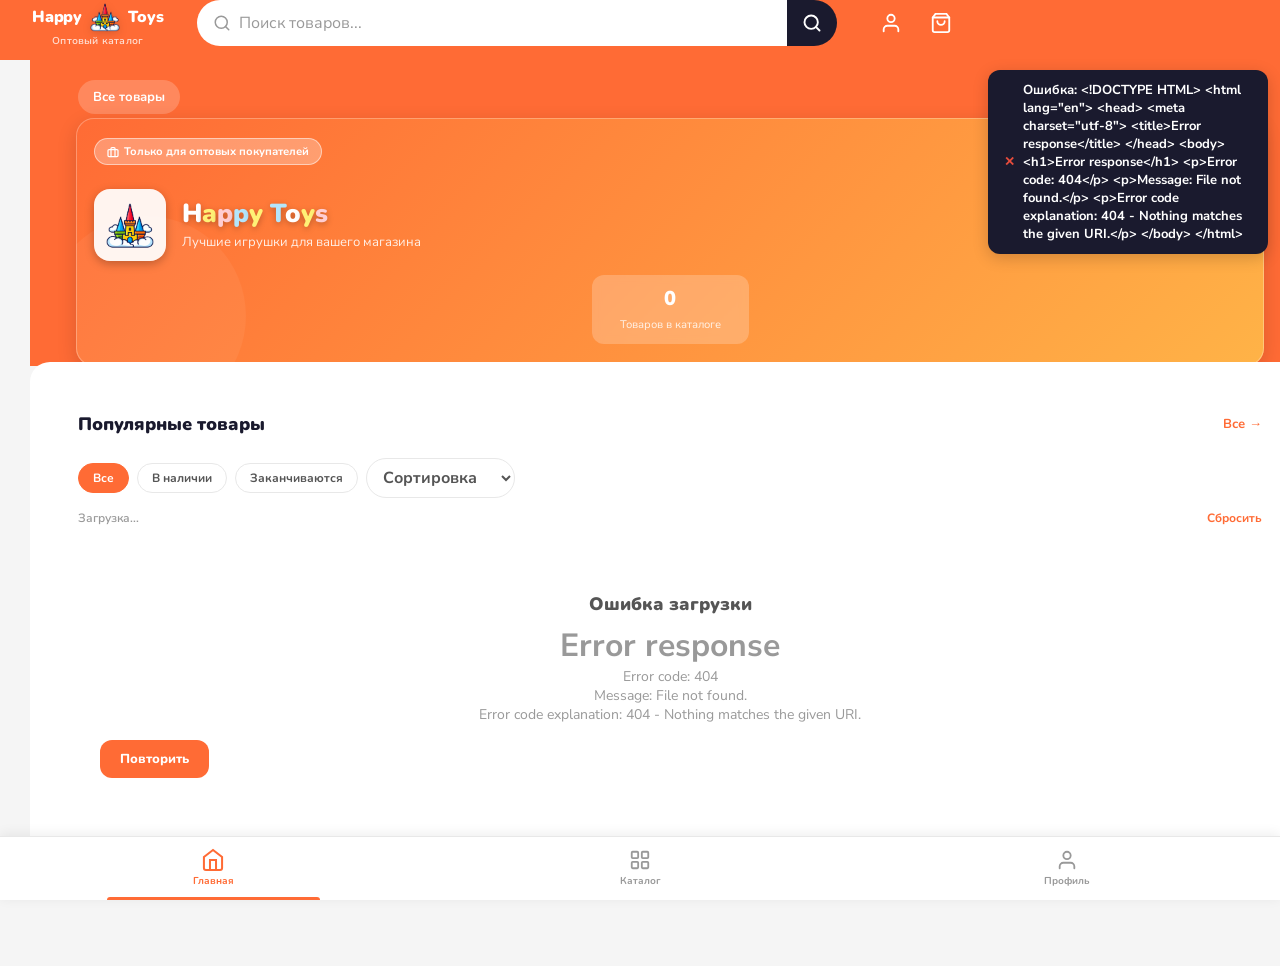
==== templates/index.html @ 96dde339 "PDF catalog for reps" ====
<!DOCTYPE html>
<html lang="ru">
<head>
  <meta charset="UTF-8">
  <meta name="viewport" content="width=device-width, initial-scale=1.0, maximum-scale=1.0, user-scalable=no, viewport-fit=cover">
  <meta name="description" content="Happy Toys — Оптовый каталог игрушек">
  <meta name="theme-color" content="#FF6B35">
  <title>Happy Toys — Wholesale</title>
  <!-- ── PWA Core ──────────────────────────────────────────────────── -->
  <meta name="apple-mobile-web-app-capable" content="yes">
  <meta name="mobile-web-app-capable" content="yes">
  <meta name="apple-mobile-web-app-status-bar-style" content="black-translucent">
  <meta name="apple-mobile-web-app-title" content="Happy Toys">
  <meta name="application-name" content="Happy Toys">
  <meta name="format-detection" content="telephone=no">
  <meta name="msapplication-TileColor" content="#FF6B35">
  <meta name="msapplication-TileImage" content="/static/icon-192.png">

  <!-- ── Manifest ───────────────────────────────────────────────────── -->
  <link rel="manifest" href="/manifest.json">

  <!-- ── Apple Touch Icons (iOS home screen) ────────────────────────── -->
  <!-- PLACE YOUR ICON FILE AT: static/icon.png (1024x1024 recommended) -->
  <!-- Use only icon-192.png which is confirmed to exist -->
  <link rel="apple-touch-icon" href="/static/icon-192.png">
  <link rel="apple-touch-icon" sizes="152x152" href="/static/icon-192.png">
  <link rel="apple-touch-icon" sizes="167x167" href="/static/icon-192.png">
  <link rel="apple-touch-icon" sizes="180x180" href="/static/icon-192.png">

  <!-- ── Favicon ────────────────────────────────────────────────────── -->
  <link rel="icon" type="image/png" sizes="32x32"  href="/static/icon-192.png">
  <link rel="icon" type="image/png" sizes="16x16"  href="/static/icon-192.png">
  <link rel="shortcut icon" href="/static/icon-192.png">

  <!-- ── Apple Splash Screens ───────────────────────────────────────── -->
  <!-- iPhone 15 Pro Max / 14 Pro Max -->
  <link rel="apple-touch-startup-image" media="screen and (device-width: 430px) and (device-height: 932px) and (-webkit-device-pixel-ratio: 3)" href="/static/splash-1290x2796.png">
  <!-- iPhone 14 / 13 / 12 -->
  <link rel="apple-touch-startup-image" media="screen and (device-width: 390px) and (device-height: 844px) and (-webkit-device-pixel-ratio: 3)" href="/static/splash-1170x2532.png">
  <!-- iPhone SE -->
  <link rel="apple-touch-startup-image" media="screen and (device-width: 375px) and (device-height: 667px) and (-webkit-device-pixel-ratio: 2)" href="/static/splash-750x1334.png">
  <!-- iPad Pro 12.9 -->
  <link rel="apple-touch-startup-image" media="screen and (device-width: 1024px) and (device-height: 1366px) and (-webkit-device-pixel-ratio: 2)" href="/static/splash-2048x2732.png">
  <!-- iPad Pro 11 -->
  <link rel="apple-touch-startup-image" media="screen and (device-width: 834px) and (device-height: 1194px) and (-webkit-device-pixel-ratio: 2)" href="/static/splash-1668x2388.png">
  <link rel="preconnect" href="https://placehold.co" crossorigin>
  <link rel="dns-prefetch" href="https://placehold.co">
  <link rel="preconnect" href="https://fonts.googleapis.com">
  <link rel="preconnect" href="https://fonts.gstatic.com" crossorigin>
  <link href="https://fonts.googleapis.com/css2?family=Nunito:wght@700;900&family=Nunito+Sans:wght@400;600;700&display=swap" rel="stylesheet">
  <link rel="stylesheet" href="/static/style.css?v=1790716413">
</head>
<body>

<!-- Toast -->
<div class="toast-wrap" id="toastWrap"></div>

<!-- Auth Modal -->
<div class="overlay" id="authOverlay">
  <div class="auth-modal" onclick="event.stopPropagation()">
    <button class="modal-x" onclick="closeAuth()">✕</button>

    <!-- Logo inside modal -->
    <div class="auth-logo">
      <svg width="48" height="48" viewBox="0 0 56 56" fill="none" xmlns="http://www.w3.org/2000/svg">
        <ellipse cx="28" cy="46" rx="22" ry="7" fill="#e0ecf8"/>
        <ellipse cx="11" cy="44" rx="9" ry="5.5" fill="#e8f3fb"/>
        <ellipse cx="45" cy="44" rx="9" ry="5.5" fill="#e8f3fb"/>
        <rect x="14" y="26" width="28" height="20" rx="2" fill="#FFB347"/>
        <rect x="22" y="35" width="12" height="11" rx="3" fill="#1e88e5"/>
        <rect x="14" y="20" width="5" height="8" rx="1" fill="#FF8C00"/>
        <rect x="21" y="20" width="4" height="8" rx="1" fill="#FF8C00"/>
        <rect x="31" y="20" width="4" height="8" rx="1" fill="#FF8C00"/>
        <rect x="37" y="20" width="5" height="8" rx="1" fill="#FF8C00"/>
        <rect x="20" y="14" width="16" height="15" rx="2" fill="#FFC34D"/>
        <polygon points="28,1 35,14 21,14" fill="#e53935"/>
        <polygon points="10,12 14,25 6,25" fill="#42A5F5"/>
        <polygon points="46,12 50,25 42,25" fill="#42A5F5"/>
        <rect x="24" y="18" width="8" height="8" rx="2" fill="#1e88e5"/>
        <rect x="7" y="43" width="42" height="3" rx="1.5" fill="#66BB6A" opacity="0.9"/>
      </svg>
      <span class="brand-name-colored auth-brand-name"><span class="bc-1">H</span><span class="bc-2">a</span><span class="bc-3">p</span><span class="bc-4">p</span><span class="bc-5">y</span> <span class="bc-6">T</span><span class="bc-7">o</span><span class="bc-8">y</span><span class="bc-9">s</span></span>
    </div>

    <div class="auth-tabs">
      <button id="tabLogin"    class="auth-tab active" onclick="switchTab('login')">Войти</button>
      <button id="tabRegister" class="auth-tab"        onclick="switchTab('register')">Регистрация</button>
    </div>

    <!-- Login -->
    <div id="formLogin">
      <div class="field"><label>Email или логин</label><input id="loginEmail" type="text" placeholder="admin или email@mail.ru" autocomplete="username"></div>
      <div class="field"><label>Пароль</label><input id="loginPass" type="password" placeholder="••••••••" autocomplete="current-password"></div>
      <button class="btn-primary full" onclick="doLogin()">Войти</button>
      <div class="auth-hint">Для демо: логин <strong>admin</strong> / пароль <strong>admin123</strong></div>
    </div>

    <!-- Register -->
    <div id="formRegister" style="display:none">
      <div class="fields-row">
        <div class="field"><label>Имя</label><input id="regFirst" type="text" placeholder="Иван" autocomplete="given-name"></div>
        <div class="field"><label>Фамилия</label><input id="regLast" type="text" placeholder="Иванов" autocomplete="family-name"></div>
      </div>
      <div class="field"><label>Email</label><input id="regEmail" type="email" placeholder="email@mail.ru" autocomplete="email"></div>
      <div class="field"><label>Телефон</label><input id="regPhone" type="tel" placeholder="+7 900 000 00 00" autocomplete="tel"></div>
      <div class="field"><label>Адрес доставки</label><input id="regAddr" type="text" placeholder="Город, улица, дом" autocomplete="street-address"></div>
      <div class="field"><label>Пароль</label><input id="regPass" type="password" placeholder="минимум 6 символов" autocomplete="new-password"></div>
      <button class="btn-primary full" onclick="doRegister()">Зарегистрироваться</button>
    </div>
  </div>
</div>

<!-- Product Modal -->
<div class="overlay" id="productOverlay">
  <div class="modal product-modal" onclick="event.stopPropagation()">
    <button class="modal-x" onclick="closeProductModal()">✕</button>
    <div id="modalInner"></div>
  </div>
</div>

<!-- Cart Panel -->
<div class="cart-drawer" id="cartDrawer">
  <div class="cart-drawer-head">
    <h2>Корзина <span id="cartHeadCount" class="badge-pill">0</span></h2>
    <button onclick="toggleCart()" aria-label="Закрыть корзину">✕</button>
  </div>
  <div class="cart-drawer-list" id="cartList">
    <div class="cart-empty">
      <svg viewBox="0 0 64 64" fill="none" xmlns="http://www.w3.org/2000/svg">
        <path d="M8 16h48l-6 28H14L8 16z" stroke="currentColor" stroke-width="2.5" stroke-linejoin="round"/>
        <circle cx="22" cy="54" r="3" fill="currentColor"/>
        <circle cx="42" cy="54" r="3" fill="currentColor"/>
        <path d="M2 8h8l4 8" stroke="currentColor" stroke-width="2.5" stroke-linecap="round"/>
      </svg>
      <p>Корзина пуста</p>
      <small>Добавьте товары из каталога</small>
    </div>
  </div>
  <div class="cart-drawer-foot" id="cartFoot" style="display:none">
    <textarea id="cartComment" placeholder="Комментарий к заказу (условия доставки, пожелания...)..." rows="2"></textarea>
    <div class="cart-total-row">
      <span>Итого <small id="cartTotalQty"></small></span>
      <strong id="cartTotalVal">₽0.00</strong>
    </div>
    <div class="cart-actions">
      <button class="btn-cart-clear" onclick="clearCartConfirm()" title="Очистить корзину">
        <svg width="14" height="14" viewBox="0 0 24 24" fill="none" stroke="currentColor" stroke-width="2.5" stroke-linecap="round"><polyline points="3 6 5 6 21 6"/><path d="M19 6l-1 14H6L5 6"/><path d="M10 11v6M14 11v6"/><path d="M9 6V4h6v2"/></svg>
        Очистить
      </button>
      <button class="btn-primary" style="flex:1" onclick="openShareModal()">
        <svg width="16" height="16" viewBox="0 0 24 24" fill="none" stroke="currentColor" stroke-width="2.5" stroke-linecap="round"><circle cx="18" cy="5" r="3"/><circle cx="6" cy="12" r="3"/><circle cx="18" cy="19" r="3"/><line x1="8.59" y1="13.51" x2="15.42" y2="17.49"/><line x1="15.41" y1="6.51" x2="8.59" y2="10.49"/></svg>
        Отправить заказ
      </button>
    </div>
  </div>
</div>
<div class="cart-backdrop" id="cartBackdrop" onclick="toggleCart()"></div>

<!-- Share Modal -->
<div class="overlay" id="shareOverlay">
  <div class="modal share-modal" onclick="event.stopPropagation()">
    <button class="modal-x" onclick="closeShareModal()">✕</button>
    <h2>
      <svg width="20" height="20" viewBox="0 0 24 24" fill="none" stroke="var(--accent)" stroke-width="2.5" stroke-linecap="round"><circle cx="18" cy="5" r="3"/><circle cx="6" cy="12" r="3"/><circle cx="18" cy="19" r="3"/><line x1="8.59" y1="13.51" x2="15.42" y2="17.49"/><line x1="15.41" y1="6.51" x2="8.59" y2="10.49"/></svg>
      Отправить заказ
    </h2>
    <div id="shareSummary" class="share-summary"></div>
    <div class="share-link-box">
      <svg width="14" height="14" viewBox="0 0 24 24" fill="none" stroke="var(--text3)" stroke-width="2" stroke-linecap="round"><path d="M10 13a5 5 0 007.54.54l3-3a5 5 0 00-7.07-7.07l-1.72 1.71"/><path d="M14 11a5 5 0 00-7.54-.54l-3 3a5 5 0 007.07 7.07l1.71-1.71"/></svg>
      <span id="shareUrlSpan">Генерация...</span>
      <button onclick="copyShareLink()">Копировать</button>
    </div>
    <div class="share-btns">
      <button class="btn-wa" onclick="shareWhatsApp()">
        <svg viewBox="0 0 24 24" fill="currentColor" width="18" height="18"><path d="M17.472 14.382c-.297-.149-1.758-.867-2.03-.967-.273-.099-.471-.148-.67.15-.197.297-.767.966-.94 1.164-.173.199-.347.223-.644.075-.297-.15-1.255-.463-2.39-1.475-.883-.788-1.48-1.761-1.653-2.059-.173-.297-.018-.458.13-.606.134-.133.298-.347.446-.52.149-.174.198-.298.298-.497.099-.198.05-.371-.025-.52-.075-.149-.669-1.612-.916-2.207-.242-.579-.487-.5-.669-.51-.173-.008-.371-.01-.57-.01-.198 0-.52.074-.792.372-.272.297-1.04 1.016-1.04 2.479 0 1.462 1.065 2.875 1.213 3.074.149.198 2.096 3.2 5.077 4.487.709.306 1.262.489 1.694.625.712.227 1.36.195 1.871.118.571-.085 1.758-.719 2.006-1.413.248-.694.248-1.289.173-1.413-.074-.124-.272-.198-.57-.347m-5.421 7.403h-.004a9.87 9.87 0 01-5.031-1.378l-.361-.214-3.741.982.998-3.648-.235-.374a9.86 9.86 0 01-1.51-5.26c.001-5.45 4.436-9.884 9.888-9.884 2.64 0 5.122 1.03 6.988 2.898a9.825 9.825 0 012.893 6.994c-.003 5.45-4.437 9.884-9.885 9.884m8.413-18.297A11.815 11.815 0 0012.05 0C5.495 0 .16 5.335.157 11.892c0 2.096.547 4.142 1.588 5.945L.057 24l6.305-1.654a11.882 11.882 0 005.683 1.448h.005c6.554 0 11.89-5.335 11.893-11.893a11.821 11.821 0 00-3.48-8.413z"/></svg>
        WhatsApp
      </button>
      <button class="btn-pdf-share" onclick="downloadCartPDF()">
        <svg viewBox="0 0 24 24" fill="none" stroke="currentColor" stroke-width="2.5" stroke-linecap="round" width="18" height="18"><path d="M14 2H6a2 2 0 00-2 2v16a2 2 0 002 2h12a2 2 0 002-2V8z"/><polyline points="14 2 14 8 20 8"/><line x1="12" y1="18" x2="12" y2="12"/><polyline points="9 15 12 18 15 15"/></svg>
        Скачать PDF
      </button>
    </div>
  </div>
</div>

<!-- Confirm Modal -->
<div class="overlay" id="confirmOverlay">
  <div class="modal confirm-modal" onclick="event.stopPropagation()">
    <div class="confirm-icon">⚠️</div>
    <h3 id="confirmTitle">Вы уверены?</h3>
    <p id="confirmMsg"></p>
    <div class="confirm-btns">
      <button class="btn-confirm-cancel" onclick="closeConfirm()">Отмена</button>
      <button class="btn-confirm-ok" id="confirmOkBtn">Подтвердить</button>
    </div>
  </div>
</div>

<!-- App Shell -->
<div id="app">

  <!-- Header -->
  <header class="topbar">
   <div class="topbar-inner">
    <div class="topbar-left">
      <button class="icon-btn" id="authBtn" onclick="openAuth()" aria-label="Аккаунт">
        <svg viewBox="0 0 24 24" fill="none" stroke="currentColor" stroke-width="2" stroke-linecap="round"><path d="M20 21v-2a4 4 0 00-4-4H8a4 4 0 00-4 4v2"/><circle cx="12" cy="7" r="4"/></svg>
      </button>
    </div>

    <div class="topbar-brand" onclick="navigate('home')" role="button" tabindex="0" title="Happy Toys — Главная">
      <div class="brand-name-row">
        <span class="brand-name-colored brand-name-left"><span class="bc-1">H</span><span class="bc-2">a</span><span class="bc-3">p</span><span class="bc-4">p</span><span class="bc-5">y</span></span>
        <img class="brand-logo" src="/static/logo.png?v=2" alt="Happy Toys" onerror="this.style.display='none'">
        <span class="brand-name-colored brand-name-right"><span class="bc-6">T</span><span class="bc-7">o</span><span class="bc-8">y</span><span class="bc-9">s</span></span>
      </div>
      <div class="brand-text">
        <span class="brand-sub">Оптовый каталог</span>
      </div>
    </div>

    <div class="topbar-right">
      <button class="icon-btn cart-btn" onclick="toggleCart()" aria-label="Корзина">
        <svg viewBox="0 0 24 24" fill="none" stroke="currentColor" stroke-width="2" stroke-linecap="round"><path d="M6 2L3 6v14a2 2 0 002 2h14a2 2 0 002-2V6l-3-4z"/><line x1="3" y1="6" x2="21" y2="6"/><path d="M16 10a4 4 0 01-8 0"/></svg>
        <span class="cart-badge" id="cartBadge" style="display:none">0</span>
      </button>
      <span class="cart-total-badge" id="cartTotalBadge" style="display:none"></span>
    </div>

    <div class="topbar-search">
      <div class="topbar-search-field">
        <svg viewBox="0 0 24 24" fill="none" stroke="currentColor" stroke-width="2" stroke-linecap="round"><circle cx="11" cy="11" r="8"/><path d="M21 21l-4.35-4.35"/></svg>
        <input id="topSearch" type="search" placeholder="Поиск товаров..." oninput="onSearch(this.value)" onkeydown="if(event.key==='Enter'){event.preventDefault();submitSearch();}" autocomplete="off" aria-label="Поиск товаров">
        <button class="search-clear" id="searchClearBtn" onclick="clearSearch()" style="display:none" aria-label="Очистить поиск">✕</button>
      </div>
      <button class="search-submit-btn" onclick="submitSearch()" aria-label="Найти">
        <svg viewBox="0 0 24 24" fill="none" stroke="currentColor" stroke-width="2.3" stroke-linecap="round"><circle cx="11" cy="11" r="8"/><path d="M21 21l-4.35-4.35"/></svg>
      </button>
      <div class="search-drop" id="searchDrop"></div>
    </div>
   </div>
  </header>

  <!-- Main content -->
  <main id="mainContent"></main>

  <!-- Bottom nav -->
  <nav class="bottom-nav" role="navigation" aria-label="Основное меню">
    <button id="bn-home" class="bn-btn active" onclick="navigate('home')">
      <svg viewBox="0 0 24 24" fill="none" stroke="currentColor" stroke-width="2" stroke-linecap="round">
        <path d="M3 9l9-7 9 7v11a2 2 0 01-2 2H5a2 2 0 01-2-2z"/>
        <polyline points="9 22 9 12 15 12 15 22"/>
      </svg>
      <span>Главная</span>
    </button>
    <button id="bn-catalog" class="bn-btn" onclick="navigate('catalog')">
      <svg viewBox="0 0 24 24" fill="none" stroke="currentColor" stroke-width="2" stroke-linecap="round">
        <rect x="3" y="3" width="7" height="7" rx="1"/>
        <rect x="14" y="3" width="7" height="7" rx="1"/>
        <rect x="3" y="14" width="7" height="7" rx="1"/>
        <rect x="14" y="14" width="7" height="7" rx="1"/>
      </svg>
      <span>Каталог</span>
    </button>
    <button id="bn-profile" class="bn-btn" onclick="navigate('profile')">
      <svg viewBox="0 0 24 24" fill="none" stroke="currentColor" stroke-width="2" stroke-linecap="round">
        <path d="M20 21v-2a4 4 0 00-4-4H8a4 4 0 00-4 4v2"/>
        <circle cx="12" cy="7" r="4"/>
      </svg>
      <span>Профиль</span>
    </button>
    <button id="bn-admin" class="bn-btn" onclick="navigate('admin')" style="display:none">
      <svg viewBox="0 0 24 24" fill="none" stroke="currentColor" stroke-width="2" stroke-linecap="round">
        <path d="M12 22s8-4 8-10V5l-8-3-8 3v7c0 6 8 10 8 10z"/>
      </svg>
      <span>Админ</span>
    </button>
  </nav>

</div>

  <!-- ── Service Worker (PWA offline) ──────────────────────────────── -->
  <script>
    if ('serviceWorker' in navigator) {
      window.addEventListener('load', () => {
        navigator.serviceWorker.register('/sw.js', {scope: '/'})
          .then(reg => console.log('SW registered:', reg.scope))
          .catch(err => console.log('SW error:', err));
      });
    }
  </script>
  <script>
    // Queue system — captures calls before app.js loads, replays after
    window.__navQueue = [];
    function navigate(p)   { window.__navQueue.push(['navigate', p]); }
    function openAuth()    { window.__navQueue.push(['openAuth']); }
    function toggleCart()  { window.__navQueue.push(['toggleCart']); }
    function closeAuth()   {}
    function onSearch()    {}
    function clearSearch() {}
    // Will be overridden by real functions in app.js
    // app.js calls window.__replayNav() at the end of init
  </script>
  <script src="/static/app.js?v=1790716413"></script>
<script>
// iOS Safari: reset zoom after keyboard closes
(function(){
  var inputs = document.querySelectorAll('input,select,textarea');
  function resetZoom(){
    var m = document.querySelector('meta[name=viewport]');
    if(!m) return;
    var c = m.content;
    m.content = c + ',maximum-scale=1';
    setTimeout(function(){ m.content = c; }, 300);
  }
  document.addEventListener('focusout', function(e){
    if(['INPUT','SELECT','TEXTAREA'].includes(e.target.tagName)){
      resetZoom();
    }
  });
})();
</script>
</body>
</html>
---- static/style.css ----
/* ── Reset & Variables ───────────────────────────────────────────────────── */
*, *::before, *::after { box-sizing: border-box; margin: 0; padding: 0; }

:root {
  --accent:    #FF6B35;
  --accent2:   #FFB347;
  --green:     #2ECC71;
  --red:       #E74C3C;
  --yellow:    #F1C40F;
  --bg:        #F5F5F5;
  --card:      #FFFFFF;
  --text1:     #1A1A2E;
  --text2:     #555;
  --text3:     #999;
  --border:    #E8E8E8;
  --topbar-h:  60px;
  --bottomnav-h: 64px;
  --radius:    14px;
  --shadow:    0 2px 12px rgba(0,0,0,0.08);
  --shadow-md: 0 4px 20px rgba(0,0,0,0.12);
}

html { font-size: 16px; }
body {
  font-family: 'Nunito Sans', sans-serif;
  background: var(--bg);
  color: var(--text1);
  -webkit-font-smoothing: antialiased;
  overscroll-behavior-x: none;
  overflow-x: hidden; /* the colored-zone/page-panel 100vw full-bleed trick
                         can otherwise introduce a 1px horizontal scrollbar */
}

/* ── Scrollbar ───────────────────────────────────────────────────────────── */
::-webkit-scrollbar { width: 6px; }
::-webkit-scrollbar-track { background: transparent; }
::-webkit-scrollbar-thumb { background: #ddd; border-radius: 3px; }

/* ── App ─────────────────────────────────────────────────────────────────── */
#app {
  display: flex;
  flex-direction: column;
  min-height: 100vh;
}

/* ── Topbar ──────────────────────────────────────────────────────────────── */
.topbar {
  position: sticky;
  top: 0;
  z-index: 100;
  min-height: var(--topbar-h);
  /* One flat brand color, identical to the phone's status-bar color
     (theme-color meta) and the colored zone below — so there are no seams.
     The shadow only appears once the page is scrolled (see .scrolled). */
  background: var(--accent);
  border-bottom: none;
  box-shadow: none;
  transition: box-shadow .2s;
}
.topbar.scrolled { box-shadow: 0 2px 10px rgba(0,0,0,0.18); }

/* Content of the header. Mobile-first: a 2-row grid — icon row (account
   left, logo centered, cart right) with the search bar as a full-width row
   underneath, matching a typical marketplace app header. Desktop overrides
   this back into the original single flex row further down. */
.topbar-inner {
  max-width: 1600px;
  margin: 0 auto;
  display: grid;
  grid-template-columns: 1fr auto 1fr;
  align-items: center;
  column-gap: 10px;
  row-gap: 8px;
  padding: 8px 14px;
}
.topbar-left  { grid-column: 1; grid-row: 1; justify-self: start; display: flex; }
.topbar-brand { grid-column: 2; grid-row: 1; justify-self: center; }
.topbar-right { grid-column: 3; grid-row: 1; justify-self: end; }
.topbar-search{ grid-column: 1 / -1; grid-row: 2; }
@media (min-width: 900px)  { .topbar-inner { padding: 0 28px; } }
@media (min-width: 1200px) { .topbar-inner { padding: 0 32px; } }

/* ── Brand Logo ──────────────────────────────────────────────────────────── */
.topbar-brand {
  display: flex;
  flex-direction: column;
  align-items: center;
  gap: 0;
  cursor: pointer;
  flex-shrink: 0;
  text-decoration: none;
  user-select: none;
}

.brand-name-row {
  display: flex;
  align-items: center;
  gap: 6px;
}

.brand-logo {
  width: 34px;
  height: 34px;
  flex-shrink: 0;
  object-fit: contain;
  transition: transform .2s;
  filter: drop-shadow(0 2px 4px rgba(0,0,0,0.15));
}
.topbar-brand:hover .brand-logo { transform: scale(1.05); }

.brand-text {
  display: none; /* mobile: keep just "Happy [logo] Toys", no subtitle — space is tight */
  line-height: 1;
}

.brand-name {
  font-family: 'Nunito', sans-serif;
  font-weight: 900;
  font-size: 16px;
  color: var(--accent);
  letter-spacing: -.2px;
}

/* ── Colored brand name H-a-p-p-y T-o-y-s ───────────────────────────────── */
.brand-name-colored {
  font-family: 'Nunito', sans-serif;
  font-weight: 900;
  font-size: 16px;
  letter-spacing: -.2px;
  line-height: 1;
}
.auth-brand-name { font-size: 22px; }
.bc-1 { color: #1a3a6e !important; }   /* H — тёмно-синий */
.bc-2 { color: #e6a800 !important; }   /* a — жёлтый */
.bc-3 { color: #e53935 !important; }   /* p — красный */
.bc-4 { color: #1e88e5 !important; }   /* p — голубой */
.bc-5 { color: #e6a800 !important; }   /* y — жёлтый */
.bc-6 { color: #1e88e5 !important; }   /* T — голубой */
.bc-7 { color: #1a3a6e !important; }   /* o — тёмно-синий */
.bc-8 { color: #e6a800 !important; }   /* y — жёлтый */
.bc-9 { color: #e53935 !important; }   /* s — красный */

.brand-sub {
  font-size: 10px;
  color: rgba(255,255,255,0.8);
  font-weight: 600;
  letter-spacing: .2px;
  margin-top: 2px;
}

/* On the orange topbar, the multicolor letters (tuned for a white
   background) lose contrast — force plain white here instead. */
.topbar .brand-name-colored span { color: #fff !important; }

/* ── Search ──────────────────────────────────────────────────────────────── */
/* The whole capsule: input field + attached solid search button, one piece —
   like a typical marketplace search bar (dark button fused to a white field). */
.topbar-search {
  position: relative;
  min-width: 0;
  max-width: none; /* full-width row on mobile; desktop re-caps this below */
  display: flex;
  align-items: stretch;
}

.topbar-search-field {
  position: relative;
  flex: 1;
  min-width: 0;
}

.topbar-search-field > svg {
  position: absolute;
  left: 12px;
  top: 50%;
  transform: translateY(-50%);
  width: 15px; height: 15px;
  color: var(--text3);
  pointer-events: none;
}

.topbar-search input {
  width: 100%;
  height: 100%;
  padding: 8px 32px 8px 34px;
  background: #fff;
  border: none;
  border-radius: 24px 0 0 24px;
  font-size: 16px; /* Must be 16px+ to prevent iOS Safari zoom */
  font-family: inherit;
  outline: none;
  transition: box-shadow .2s;
}
.topbar-search input::placeholder { color: var(--text3); font-size: 16px; }
.topbar-search input:focus {
  box-shadow: inset 0 0 0 2px var(--accent);
}

.search-clear {
  position: absolute;
  right: 10px;
  top: 50%;
  transform: translateY(-50%);
  border: none;
  background: none;
  color: var(--text3);
  cursor: pointer;
  font-size: 14px;
  width: 22px; height: 22px;
  border-radius: 50%;
  display: flex; align-items: center; justify-content: center;
  transition: background .15s;
}
.search-clear:hover { background: var(--border); color: var(--text1); }

/* The attached button itself — dark square fused to the field's right edge,
   the same construction as a typical marketplace search bar. */
.search-submit-btn {
  flex-shrink: 0;
  width: 44px;
  border: none;
  border-radius: 0 24px 24px 0;
  background: var(--text1);
  color: #fff;
  display: flex; align-items: center; justify-content: center;
  cursor: pointer;
  transition: background .15s;
}
.search-submit-btn:hover { background: #000; }
.search-submit-btn:active { transform: scale(0.95); }
.search-submit-btn svg { width: 18px; height: 18px; }

.search-drop {
  position: absolute; /* positions relative to .topbar (sticky = positioned
                          ancestor) — works regardless of how tall the header
                          is, so it doesn't need to know the header's height */
  top: 100%;
  left: 0;
  right: 0;
  background: #fff;
  border-radius: 0 0 16px 16px;
  box-shadow: 0 8px 32px rgba(0,0,0,0.18);
  overflow-y: auto;
  overflow-x: hidden;
  display: none;
  z-index: 200;
  border-top: 1px solid var(--border);
  max-height: 70vh;
}
@media (min-width: 600px) {
  .search-drop {
    position: absolute;
    top: calc(100% + 6px);
    left: 0; right: 0;
    border-radius: 14px;
    border: 1px solid var(--border);
    border-top: 1px solid var(--border);
    max-height: 420px;
  }
}
.search-drop.open { display: block; }

.search-result {
  display: flex;
  align-items: center;
  gap: 12px;
  padding: 12px 16px;
  cursor: pointer;
  transition: background .15s;
  border-bottom: 1px solid #f5f5f5;
  min-height: 64px;
}
.search-result:last-child { border-bottom: none; }
.search-result:hover, .search-result:active { background: #fff5f0; }
.search-result img { width: 48px; height: 48px; object-fit: cover; border-radius: 8px; flex-shrink: 0; background: var(--bg); }
.search-result-name {
  font-weight: 700; font-size: 14px; line-height: 1.3;
  white-space: nowrap; overflow: hidden; text-overflow: ellipsis;
}
.search-result-meta { font-size: 12px; color: var(--text3); margin-top: 2px; }
.search-result-price { margin-left: auto; font-weight: 800; font-size: 14px; color: var(--accent); white-space: nowrap; flex-shrink: 0; padding-left: 8px; }

.search-drop-empty {
  padding: 16px;
  text-align: center;
  font-size: 13px;
  color: var(--text3);
}

/* ── Topbar Right ────────────────────────────────────────────────────────── */
.topbar-right { display: flex; align-items: center; gap: 4px; flex-shrink: 0; }

.cart-total-badge {
  font-family: 'Nunito', sans-serif;
  font-size: 11px;
  font-weight: 900;
  color: #fff;
  white-space: nowrap;
  margin-left: -2px;
  background: rgba(255,255,255,0.2);
  border: 1.5px solid rgba(255,255,255,0.3);
  border-radius: 10px;
  padding: 2px 7px;
  max-width: 80px;
  overflow: hidden;
  text-overflow: ellipsis;
  cursor: pointer;
}
.cart-total-badge:hover { background: rgba(255,255,255,0.32); }
@media (max-width: 380px) { .cart-total-badge { display: none !important; } }

.icon-btn {
  width: 40px; height: 40px;
  border: none;
  background: transparent;
  border-radius: 50%;
  cursor: pointer;
  display: flex; align-items: center; justify-content: center;
  position: relative;
  transition: background .15s;
}
.icon-btn:hover { background: rgba(255,255,255,0.18); }
.icon-btn svg { width: 22px; height: 22px; color: #fff; }

.cart-badge {
  position: absolute;
  top: 2px; right: 2px;
  background: #fff;
  color: var(--accent);
  font-size: 10px;
  font-weight: 800;
  min-width: 17px;
  height: 17px;
  border-radius: 10px;
  display: flex; align-items: center; justify-content: center;
  padding: 0 4px;
  font-family: 'Nunito', sans-serif;
  animation: badgePop .25s ease;
  box-shadow: 0 1px 4px rgba(0,0,0,0.25);
}
@keyframes badgePop { 0%{transform:scale(0)} 70%{transform:scale(1.2)} 100%{transform:scale(1)} }

/* ── Main content ────────────────────────────────────────────────────────── */
#mainContent {
  flex: 1;
  padding-bottom: calc(var(--bottomnav-h) + 16px);
  min-height: 0;
}

/* ── Bottom Nav ──────────────────────────────────────────────────────────── */
.bottom-nav {
  position: fixed;
  bottom: 0; left: 0; right: 0;
  height: var(--bottomnav-h);
  background: #fff;
  border-top: 1px solid var(--border);
  display: flex;
  z-index: 100;
  box-shadow: 0 -2px 12px rgba(0,0,0,0.07);
}

.bn-btn {
  flex: 1;
  border: none;
  background: transparent;
  display: flex;
  flex-direction: column;
  align-items: center;
  justify-content: center;
  gap: 3px;
  cursor: pointer;
  color: var(--text3);
  font-size: 10px;
  font-family: 'Nunito', sans-serif;
  font-weight: 700;
  transition: color .15s;
  padding-bottom: env(safe-area-inset-bottom, 0px);
  position: relative;
  touch-action: manipulation;
  -webkit-tap-highlight-color: transparent;
  -webkit-touch-callout: none;
  user-select: none;
}
.bn-btn svg { width: 22px; height: 22px; transition: transform .2s; }
.bn-btn.active { color: var(--accent); }
.bn-btn.active svg { transform: scale(1.1); }
.bn-btn.active::after {
  content: '';
  position: absolute;
  bottom: 0;
  left: 25%; right: 25%;
  height: 3px;
  background: var(--accent);
  border-radius: 3px 3px 0 0;
}

/* ── Home Page Hero ──────────────────────────────────────────────────────── */
/* Colored zone: full-bleed orange band holding the category row + hero card,
   the same way a typical marketplace header runs edge-to-edge regardless of
   the page's content width. */
.colored-zone {
  background: var(--accent);
  width: 100vw;
  position: relative;
  left: 50%;
  transform: translateX(-50%);
  padding-top: 6px;
}
.colored-zone-inner {
  max-width: 1340px;
  margin: 0 auto;
}

/* White rounded-top panel the product grid sits in — the "page on top of
   the colored header" look. Pulled up to overlap the colored zone by
   exactly its own corner radius: without this, the rounded corners cut
   into the grey page background behind everything (not the orange),
   leaving two ugly grey triangles at the seam. */
.page-panel {
  background: var(--card);
  width: 100vw;
  position: relative;
  left: 50%;
  transform: translateX(-50%);
  border-radius: 20px 20px 0 0;
  margin-top: -20px;
  padding-top: 20px;
  z-index: 2;
}
.page-panel-inner {
  max-width: 1340px;
  margin: 0 auto;
  padding-top: 14px;
}

/* Category row on the colored zone: flat text items, no chip background,
   no per-category counts (cleaner, matches a typical marketplace nav).
   Right edge fades out instead of clipping mid-word when the row scrolls. */
.colored-zone .cat-scroll {
  -webkit-mask-image: linear-gradient(to right, black 94%, transparent 100%);
  mask-image: linear-gradient(to right, black 94%, transparent 100%);
}
.colored-zone .cat-pill {
  background: transparent;
  border: 1.5px solid transparent;
  color: rgba(255,255,255,0.88);
}
.colored-zone .cat-pill:hover,
.colored-zone .cat-pill.active {
  background: rgba(255,255,255,0.2);
  border-color: transparent;
  color: #fff;
}

.home-hero {
  background: linear-gradient(135deg, #FF6B35 0%, #FFB347 100%);
  padding: 20px 18px 22px;
  color: #fff;
  position: relative;
  overflow: hidden;
  border-radius: 18px;
  margin: 0 14px 16px;
  box-shadow: 0 6px 20px rgba(0,0,0,0.14), inset 0 0 0 1px rgba(255,255,255,0.28);
}
.home-hero::before {
  content: '';
  position: absolute;
  top: -30px; right: -20px;
  width: 160px; height: 160px;
  background: rgba(255,255,255,0.07);
  border-radius: 50%;
}
.home-hero::after {
  content: '';
  position: absolute;
  bottom: -50px; left: -30px;
  width: 200px; height: 200px;
  background: rgba(255,255,255,0.05);
  border-radius: 50%;
}

.home-hero-top {
  display: flex;
  align-items: center;
  gap: 16px;
  margin-bottom: 14px;
  position: relative;
  z-index: 1;
}

.home-hero-logo {
  width: 72px; height: 72px;
  flex-shrink: 0;
  object-fit: contain;
  background: rgba(255,255,255,0.92);
  border-radius: 16px;
  padding: 8px;
  box-shadow: 0 3px 10px rgba(0,0,0,0.25);
}

.home-hero h1 {
  font-family: 'Nunito', sans-serif;
  font-size: 26px;
  font-weight: 900;
  line-height: 1.15;
}
.hero-brand-name {
  font-family: 'Nunito', sans-serif;
  font-size: 32px;
  font-weight: 900;
  line-height: 1.1;
  text-shadow: 0 2px 6px rgba(0,0,0,0.25);
}
/* On orange/gradient bg — use white + light tints that pop */
.hero-brand-name .bc-1 { color: #fff !important; }
.hero-brand-name .bc-2 { color: #FFF176 !important; }
.hero-brand-name .bc-3 { color: #FFCDD2 !important; }
.hero-brand-name .bc-4 { color: #B3E5FC !important; }
.hero-brand-name .bc-5 { color: #FFF176 !important; }
.hero-brand-name .bc-6 { color: #B3E5FC !important; }
.hero-brand-name .bc-7 { color: #fff !important; }
.hero-brand-name .bc-8 { color: #FFF176 !important; }
.hero-brand-name .bc-9 { color: #FFCDD2 !important; }



.hero-stats {
  display: flex;
  gap: 10px;
  position: relative;
  z-index: 1;
}

.hero-stats-single { justify-content: center; }
.hero-stats-single .hero-stat { flex: 0 1 auto; padding: 10px 28px; }

.hero-stat {
  background: rgba(255,255,255,0.22);
  border-radius: 12px;
  padding: 8px 14px;
  text-align: center;
  flex: 1;
  backdrop-filter: blur(4px);
}

.hero-stat strong {
  display: block;
  font-family: 'Nunito', sans-serif;
  font-size: 20px;
  font-weight: 900;
}

.hero-stat span { font-size: 11px; opacity: .85; }

/* ── Hero layout tweaks ──────────────────────────────────────────────────── */
.hero-wholesale-row {
  margin-bottom: 12px;
  position: relative;
  z-index: 1;
}

.hero-title-block {
  flex: 1;
  min-width: 0;
}

.hero-tagline {
  font-size: 13px;
  color: rgba(255,255,255,0.88);
  margin-top: 4px;
  line-height: 1.4;
}

/* Keep .home-hero p for other paragraphs */
.home-hero > p {
  font-size: 13px;
  opacity: .88;
  position: relative;
  z-index: 1;
  margin-bottom: 16px;
  line-height: 1.5;
}

/* Wholesale badge */
.wholesale-badge {
  display: inline-flex;
  align-items: center;
  gap: 5px;
  background: rgba(255,255,255,0.28);
  border: 1.5px solid rgba(255,255,255,0.5);
  border-radius: 20px;
  padding: 5px 12px;
  font-size: 11px;
  font-weight: 700;
  margin-bottom: 12px;
  position: relative;
  z-index: 1;
}

/* ── Category Pills ──────────────────────────────────────────────────────── */
.cat-scroll {
  padding: 14px 16px 4px;
  display: flex;
  gap: 8px;
  overflow-x: auto;
  scrollbar-width: none;
}
.cat-scroll::-webkit-scrollbar { display: none; }

.cat-pill {
  flex-shrink: 0;
  border: 1.5px solid var(--border);
  background: #fff;
  border-radius: 24px;
  padding: 7px 14px;
  font-size: 13px;
  font-weight: 700;
  font-family: 'Nunito', sans-serif;
  cursor: pointer;
  transition: all .2s;
  white-space: nowrap;
  color: var(--text2);
}
.cat-pill small { opacity: .6; font-size: 11px; margin-left: 3px; }
.cat-pill:hover, .cat-pill.active {
  background: var(--accent);
  border-color: var(--accent);
  color: #fff;
}

/* ── Section title ───────────────────────────────────────────────────────── */
.section-title {
  font-family: 'Nunito', sans-serif;
  font-size: 18px;
  font-weight: 900;
  padding: 16px 16px 10px;
  color: var(--text1);
  display: flex;
  align-items: center;
  justify-content: space-between;
}

.section-title a {
  font-size: 13px;
  font-weight: 700;
  color: var(--accent);
  text-decoration: none;
  cursor: pointer;
}

/* ── Products Grid ───────────────────────────────────────────────────────── */
.products-grid {
  display: grid;
  grid-template-columns: repeat(2, 1fr);
  gap: 12px;
  padding: 0 12px;
}
/* Tablet (iPad): 2 large columns — big cards like Sima-Land */
@media (min-width: 600px) and (max-width: 899px) {
  .products-grid {
    grid-template-columns: repeat(2, 1fr);
    gap: 16px;
    padding: 0 16px;
  }
  .card-name { font-size: 16px; }
  .card-price { font-size: 22px; }
  .card-add { height: 42px; font-size: 14px; }
  .card-img-wrap { aspect-ratio: 0.9; }
}
@media (min-width: 900px)  { .products-grid { grid-template-columns: repeat(3, 1fr); gap: 16px; padding: 0 18px; } }
@media (min-width: 1100px) { .products-grid { grid-template-columns: repeat(4, 1fr); gap: 18px; } }
@media (min-width: 1400px) { .products-grid { grid-template-columns: repeat(5, 1fr); } }

/* ── Product Card ─────────────────────────────────────────────────────────── */

.product-card {
  background: #fff;
  border-radius: 16px;
  overflow: hidden;
  display: flex;
  flex-direction: column;
  cursor: pointer;
  transition: transform .22s cubic-bezier(.4,0,.2,1), box-shadow .22s;
  box-shadow: 0 1px 6px rgba(0,0,0,0.07);
  border: 1px solid rgba(0,0,0,0.06);
  position: relative;
  contain: layout style;
  will-change: transform;
}
.product-card:hover {
  transform: translateY(-4px);
  box-shadow: 0 8px 28px rgba(0,0,0,0.13);
  border-color: rgba(255,107,53,0.2);
}
.product-card:active { transform: scale(0.975); }

/* ══════════════════════════════════════════════════════════════════════════════
   CARD IMAGE — CSS STRIP SLIDER (WB / OZON style, zero flicker)
   ══════════════════════════════════════════════════════════════════════════════ */
.card-img-wrap {
  position: relative;
  width: 100%;
  aspect-ratio: 0.85;
  overflow: hidden;
  background: #f8f8f8;
}
@media (min-width: 600px) {
  .card-img-wrap { aspect-ratio: 0.9; }
}
@media (min-width: 900px) {
  .card-img-wrap { aspect-ratio: 1; }
}

/* The strip holds all images side by side, slides via transform */
.card-strip {
  display: flex;
  width: 100%;
  height: 100%;
  transition: transform .28s cubic-bezier(.4,0,.2,1);
  will-change: transform;
}
.cstrip-slide {
  flex: 0 0 100%;
  width: 100%;
  height: 100%;
  position: relative;
  overflow: hidden;
  background: linear-gradient(135deg, #f5f5f5 0%, #efefef 100%);
}
.cstrip-slide img {
  width: 100%; height: 100%;
  object-fit: contain;
  object-position: center center;
  display: block;
  position: relative; z-index: 2;
  opacity: 0;
  transition: opacity .3s ease;
  padding: 6px;
  box-sizing: border-box;
}
.cstrip-slide img.loaded { opacity: 1; }

.card-img-skeleton {
  position: absolute; inset: 0; z-index: 1;
  background: linear-gradient(90deg,#f0f0f0 25%,#e8e8e8 50%,#f0f0f0 75%);
  background-size: 200% 100%;
  animation: shimmer 1.3s infinite;
}
@keyframes shimmer { 0%{background-position:200% 0} 100%{background-position:-200% 0} }

/* Zoom on hover (applies to currently visible slide) */
.product-card:hover .card-strip { filter: brightness(1.01); }

/* ── Hover zones — invisible columns, trigger gallery nav on hover ── */
.card-hover-zones {
  position: absolute; inset: 0; z-index: 4;
  display: flex; pointer-events: auto;
}
.card-hover-zones > div { flex: 1; height: 100%; cursor: pointer; }

/* ── Dot indicators ── */
.card-dots {
  position: absolute; bottom: 7px; left: 50%; transform: translateX(-50%);
  display: flex; gap: 4px; z-index: 5;
  pointer-events: none;
  opacity: 0; transition: opacity .2s;
}
/* show on hover (desktop) */
.product-card:hover .card-dots { opacity: 1; }
/* always show on touch screens */
@media (hover: none) { .card-dots { opacity: 1; } }

.card-dot {
  height: 5px; width: 5px; border-radius: 3px;
  background: rgba(255,255,255,.5);
  transition: width .22s cubic-bezier(.4,0,.2,1), background .2s;
  box-shadow: 0 1px 3px rgba(0,0,0,.25);
}
.card-dot.active {
  width: 16px; background: #fff;
}

/* ── Tags top-left ───────────────────────────────────────────────────────── */
.card-tags {
  position: absolute;
  top: 8px; left: 8px;
  display: flex;
  flex-direction: column;
  gap: 4px;
  z-index: 3;
}
.tag {
  font-size: 10px;
  font-weight: 800;
  font-family: 'Nunito', sans-serif;
  padding: 3px 8px;
  border-radius: 6px;
  line-height: 1.2;
}
.tag-hit  { background: #FF6B35; color: #fff; }
.tag-new  { background: #2ECC71; color: #fff; }
.tag-sale { background: #e53935; color: #fff; }
.tag-excl { background: #7c3aed; color: #fff; }

/* ── Discount badge top-right ────────────────────────────────────────────── */
.card-disc-badge {
  position: absolute;
  top: 8px; right: 8px;
  background: #e53935;
  color: #fff;
  font-size: 11px;
  font-weight: 900;
  font-family: 'Nunito', sans-serif;
  padding: 4px 8px;
  border-radius: 8px;
  line-height: 1;
  z-index: 3;
  box-shadow: 0 2px 6px rgba(229,57,53,0.4);
}

/* ── Stock badge bottom ──────────────────────────────────────────────────── */
.card-stock-wrap {
  position: absolute;
  bottom: 8px; right: 8px;
  z-index: 3;
}
.stock-badge {
  font-size: 10px;
  font-weight: 800;
  font-family: 'Nunito', sans-serif;
  padding: 3px 8px;
  border-radius: 8px;
  backdrop-filter: blur(4px);
}
.stock-ok  { background: rgba(212,244,226,0.95); color: #1a7a46; }
.stock-low { background: rgba(255,243,205,0.95); color: #856404; }
.stock-out { background: rgba(248,215,218,0.95); color: #842029; }

/* ── Card body ───────────────────────────────────────────────────────────── */
.card-body {
  padding: 10px 11px 4px;
  flex: 1;
  min-height: 0;
}
.card-price-block {
  display: flex;
  align-items: baseline;
  gap: 8px;
  margin-bottom: 4px;
}
.card-price {
  font-family: 'Nunito', sans-serif;
  font-size: 19px;
  font-weight: 900;
  color: var(--text1);
  line-height: 1.1;
}
@media (min-width: 600px) { .card-price { font-size: 21px; } }
.card-price-old {
  font-size: 12px;
  color: #aaa;
  text-decoration: line-through;
  font-weight: 600;
}
.card-name {
  font-weight: 500;
  font-size: 13px;
  line-height: 1.35;
  margin-bottom: 3px;
  display: -webkit-box;
  -webkit-line-clamp: 2;
  -webkit-box-orient: vertical;
  overflow: hidden;
  color: var(--text2);
}
@media (min-width: 600px) { .card-name { font-size: 14px; } }

.card-brand {
  font-size: 11px;
  color: var(--text3);
  font-weight: 600;
  margin-bottom: 2px;
}
.card-moq {
  font-size: 10px;
  color: var(--accent);
  font-weight: 700;
  background: #fff5f0;
  display: inline-block;
  padding: 1px 6px;
  border-radius: 4px;
  margin-top: 2px;
}

/* ── Price row (now just houses the full-width button) ─────────────────────── */
.card-price-row {
  padding: 6px 11px 11px;
}

/* ── Add button — full-width text button, like a standard storefront card ──── */
.card-add {
  width: 100%;
  height: 38px;
  border-radius: 10px;
  border: none;
  background: var(--text1);
  color: #fff;
  cursor: pointer;
  font-family: inherit;
  font-size: 13px;
  font-weight: 700;
  display: flex; align-items: center; justify-content: center;
  transition: background .18s, transform .1s;
}
.card-add:hover { background: #000; }
.card-add:active { transform: scale(0.97); }
.card-add.disabled {
  background: #eee;
  cursor: not-allowed;
  color: #aaa;
}

/* ── Add animation ───────────────────────────────────────────────────────── */
@keyframes addPulse {
  0%   { transform: scale(1); }
  30%  { transform: scale(1.03); background: var(--green); }
  100% { transform: scale(1); }
}
.card-add.add-anim { animation: addPulse .42s cubic-bezier(.4,0,.2,1); }

/* Flying dot */
.cart-fly-dot {
  position: fixed;
  width: 12px; height: 12px;
  background: var(--accent);
  border-radius: 50%;
  pointer-events: none;
  z-index: 9999;
  transform: translate(-50%, -50%);
  box-shadow: 0 0 0 4px rgba(255,107,53,0.3);
}

/* ── Qty controls on card — same full-width footprint as the button above ─── */
.card-qty-ctrl {
  display: flex;
  align-items: center;
  justify-content: space-between;
  gap: 5px;
  background: #fff5f0;
  border-radius: 10px;
  padding: 3px;
  height: 38px;
  box-sizing: border-box;
}
.qty-sm-btn {
  width: 32px; height: 32px;
  border: none;
  border-radius: 8px;
  background: #fff;
  font-size: 17px;
  font-weight: 700;
  cursor: pointer;
  display: flex; align-items: center; justify-content: center;
  transition: background .12s, transform .1s;
  box-shadow: 0 1px 3px rgba(0,0,0,0.12);
  color: var(--text1);
  flex-shrink: 0;
  line-height: 1;
}
.qty-sm-btn:hover { background: #f5f5f5; }
.qty-sm-btn:active { transform: scale(0.88); }
.qty-sm-plus { background: var(--accent) !important; color: #fff; box-shadow: 0 2px 6px rgba(255,107,53,0.35); }
.qty-sm-plus:hover { background: #e05a25 !important; }
.qty-sm-val {
  font-family: 'Nunito', sans-serif;
  font-size: 15px;
  font-weight: 900;
  flex: 1;
  text-align: center;
  color: var(--accent);
}

/* ── Qty controls ────────────────────────────────────────────────────────── */
.qty-row { display: flex; align-items: center; gap: 6px; }
.qty-row button {
  width: 32px; height: 32px;
  border: 1.5px solid var(--border);
  border-radius: 8px;
  background: #fff;
  font-size: 18px;
  cursor: pointer;
  display: flex; align-items: center; justify-content: center;
  transition: background .15s, border-color .15s;
  flex-shrink: 0;
  font-weight: 700;
}
.qty-row button:hover { background: var(--bg); border-color: var(--accent); }
.qty-row input {
  width: 46px;
  text-align: center;
  border: 1.5px solid var(--border);
  border-radius: 8px;
  font-size: 14px;
  font-weight: 700;
  padding: 4px 0;
  font-family: inherit;
  outline: none;
}
.qty-row input:focus { border-color: var(--accent); }


/* ── Edit Product Modal ──────────────────────────────────────────────────── */
.ep-modal {
  max-width: 680px !important;
  border-radius: 20px !important;
  display: flex; flex-direction: column;
  max-height: 92vh;
  overflow: hidden !important;
}
@media (max-width: 767px) {
  .ep-modal { border-radius: 20px 20px 0 0 !important; max-height: 96vh; }
}

.ep-header {
  padding: 20px 20px 14px;
  border-bottom: 1.5px solid #f0f0f0;
  flex-shrink: 0;
}
.ep-title {
  font-size: 18px; font-weight: 900;
  font-family: 'Nunito', sans-serif; color: #1a1a1a;
}
.ep-subtitle { font-size: 12px; color: #aaa; margin-top: 2px; }

.ep-body {
  flex: 1; overflow-y: auto; padding: 16px 20px;
  -webkit-overflow-scrolling: touch;
}

.ep-section-label {
  font-size: 11px; font-weight: 800; text-transform: uppercase;
  letter-spacing: .6px; color: var(--accent);
  margin: 18px 0 10px; font-family: 'Nunito', sans-serif;
}
.ep-section-label:first-child { margin-top: 0; }

.ep-field { display: flex; flex-direction: column; gap: 5px; flex: 1; min-width: 0; }
.ep-field label {
  font-size: 12px; font-weight: 700; color: #666;
  font-family: 'Nunito', sans-serif;
}
.ep-field input, .ep-field select, .ep-field textarea {
  width: 100%; padding: 10px 12px;
  border: 1.5px solid #e8e8e8; border-radius: 10px;
  font-size: 14px; font-family: 'Nunito', sans-serif;
  background: #fafafa; color: #222; outline: none;
  transition: border-color .15s, background .15s;
  box-sizing: border-box;
}
.ep-field input:focus, .ep-field select:focus, .ep-field textarea:focus {
  border-color: var(--accent); background: #fff;
  box-shadow: 0 0 0 3px rgba(255,107,53,0.1);
}
.ep-field textarea { resize: vertical; min-height: 72px; }

.ep-row {
  display: flex; gap: 10px; margin-bottom: 4px;
}
@media (max-width: 500px) {
  .ep-row { flex-direction: column; }
}

/* Image grid */
.ep-img-grid {
  display: grid;
  grid-template-columns: repeat(5, 1fr);
  gap: 8px; margin-bottom: 4px;
}
@media (max-width: 480px) {
  .ep-img-grid { grid-template-columns: repeat(3, 1fr); }
}

.ep-img-slot {
  aspect-ratio: 1; border-radius: 12px;
  border: 2px dashed #ddd; background: #fafafa;
  display: flex; flex-direction: column;
  align-items: center; justify-content: center;
  cursor: pointer; position: relative; overflow: hidden;
  transition: border-color .15s, background .15s;
}
.ep-img-slot:hover { border-color: var(--accent); background: #fff8f4; }
.ep-img-slot.has-img { border: 2px solid #e8e8e8; }
.ep-img-slot img {
  width: 100%; height: 100%;
  object-fit: cover; display: block;
}
.ep-img-plus {
  font-size: 24px; color: #ccc; line-height: 1;
  transition: color .15s;
}
.ep-img-slot:hover .ep-img-plus { color: var(--accent); }
.ep-img-label {
  font-size: 10px; color: #bbb; margin-top: 2px;
  font-family: 'Nunito', sans-serif; font-weight: 700;
}
.ep-img-del {
  position: absolute; top: 4px; right: 4px;
  width: 22px; height: 22px; border-radius: 50%;
  background: rgba(0,0,0,0.55); color: #fff;
  border: none; font-size: 12px; cursor: pointer;
  display: flex; align-items: center; justify-content: center;
  line-height: 1; z-index: 5;
  transition: background .15s;
}
.ep-img-del:hover { background: #e53935; }

/* Footer */
.ep-footer {
  display: flex; gap: 10px; padding: 14px 20px;
  border-top: 1.5px solid #f0f0f0; flex-shrink: 0;
  background: #fff;
}
.ep-btn-cancel {
  flex: 1; height: 44px; border-radius: 12px;
  border: 1.5px solid #e8e8e8; background: #f5f5f5;
  font-size: 14px; font-weight: 700; font-family: 'Nunito', sans-serif;
  color: #666; cursor: pointer; transition: background .15s;
}
.ep-btn-cancel:hover { background: #eee; }
.ep-btn-save {
  flex: 2; height: 44px; border-radius: 12px;
  border: none; background: var(--accent);
  font-size: 14px; font-weight: 800; font-family: 'Nunito', sans-serif;
  color: #fff; cursor: pointer; transition: background .15s;
}
.ep-btn-save:hover { background: #e55a20; }
.ep-btn-save:disabled { background: #ccc; cursor: default; }

/* ── Cart Drawer ─────────────────────────────────────────────────────────── */
.cart-drawer {
  position: fixed;
  top: 0; right: 0; bottom: 0;
  width: min(400px, 100vw);
  background: #fff;
  z-index: 300;
  display: flex;
  flex-direction: column;
  transform: translateX(100%);
  transition: transform .3s cubic-bezier(.4,0,.2,1);
  box-shadow: -4px 0 32px rgba(0,0,0,0.14);
}
.cart-drawer.open { transform: translateX(0); }

.cart-backdrop {
  position: fixed;
  inset: 0;
  background: rgba(0,0,0,0.4);
  z-index: 299;
  opacity: 0;
  pointer-events: none;
  transition: opacity .3s;
}
.cart-backdrop.show { opacity: 1; pointer-events: all; }

.cart-drawer-head {
  padding: 18px 18px 14px;
  border-bottom: 1px solid var(--border);
  display: flex;
  align-items: center;
  justify-content: space-between;
  background: linear-gradient(135deg, #fff 0%, #fff8f5 100%);
}
.cart-drawer-head h2 {
  font-family: 'Nunito', sans-serif;
  font-size: 20px;
  font-weight: 900;
  display: flex;
  align-items: center;
  gap: 8px;
}
.badge-pill {
  background: var(--accent);
  color: #fff;
  font-size: 12px;
  font-weight: 800;
  padding: 2px 8px;
  border-radius: 20px;
}
.cart-drawer-head button {
  border: none; background: none; font-size: 20px;
  cursor: pointer; color: var(--text3); padding: 4px;
  width: 32px; height: 32px; border-radius: 50%;
  display: flex; align-items: center; justify-content: center;
  transition: background .15s;
}
.cart-drawer-head button:hover { background: var(--bg); }

.cart-drawer-list {
  flex: 1;
  overflow-y: auto;
  padding: 12px;
}

.cart-empty {
  display: flex;
  flex-direction: column;
  align-items: center;
  justify-content: center;
  height: 240px;
  gap: 10px;
  color: var(--text3);
}
.cart-empty svg { width: 52px; height: 52px; }
.cart-empty p { font-size: 14px; font-weight: 700; color: var(--text2); }
.cart-empty small { font-size: 12px; }

.cart-item {
  display: flex;
  gap: 12px;
  padding: 12px 0;
  border-bottom: 1px solid var(--border);
  align-items: flex-start;
}
.cart-item img {
  width: 64px; height: 64px;
  object-fit: cover;
  border-radius: 10px;
  flex-shrink: 0;
  background: var(--bg);
}
.cart-item-info { flex: 1; min-width: 0; }
.cart-item-name { font-size: 13px; font-weight: 700; margin-bottom: 2px; line-height: 1.3; }
.cart-item-sku { font-size: 11px; color: var(--text3); }
.cart-item-price {
  font-size: 15px; font-weight: 900;
  color: var(--accent);
  font-family: 'Nunito', sans-serif;
  margin-top: 6px;
}
.cart-item-remove {
  background: none; border: none; color: var(--text3);
  cursor: pointer; font-size: 16px; padding: 4px;
  flex-shrink: 0; border-radius: 50%; width: 28px; height: 28px;
  display: flex; align-items: center; justify-content: center;
  transition: background .15s, color .15s;
}
.cart-item-remove:hover { background: #ffeaea; color: var(--red); }

.cart-drawer-foot {
  padding: 14px 16px calc(16px + env(safe-area-inset-bottom, 0px));
  border-top: 1px solid var(--border);
  background: #fafafa;
}
.cart-drawer-foot textarea {
  width: 100%;
  border: 1.5px solid var(--border);
  border-radius: 10px;
  padding: 10px 12px;
  font-size: 13px;
  font-family: inherit;
  resize: none;
  outline: none;
  margin-bottom: 12px;
  transition: border-color .2s;
  background: #fff;
}
.cart-drawer-foot textarea:focus { border-color: var(--accent); }

.cart-total-row {
  display: flex;
  justify-content: space-between;
  align-items: center;
  margin-bottom: 12px;
  font-size: 15px;
  font-weight: 700;
}
.cart-total-row small { font-size: 12px; color: var(--text3); font-weight: 600; }
.cart-total-row strong {
  font-family: 'Nunito', sans-serif;
  font-size: 22px; font-weight: 900;
  color: var(--accent);
}

.cart-actions {
  display: flex;
  gap: 8px;
  align-items: center;
}

.btn-cart-clear {
  display: flex; align-items: center; justify-content: center; gap: 5px;
  padding: 11px 14px;
  border: 1.5px solid var(--border);
  border-radius: 12px;
  background: #fff;
  color: var(--text3);
  font-size: 12px;
  font-weight: 700;
  cursor: pointer;
  transition: all .15s;
  white-space: nowrap;
  flex-shrink: 0;
}
.btn-cart-clear:hover { border-color: var(--red); color: var(--red); }

/* ── Filters row ─────────────────────────────────────────────────────────── */
.filters-row {
  display: flex;
  align-items: center;
  gap: 8px;
  padding: 12px 16px 4px;
  overflow-x: auto;
  scrollbar-width: none;
}
.filters-row::-webkit-scrollbar { display: none; }

.filter-chip {
  flex-shrink: 0;
  padding: 6px 14px;
  border-radius: 20px;
  border: 1.5px solid var(--border);
  background: #fff;
  font-size: 12px;
  font-weight: 700;
  font-family: 'Nunito', sans-serif;
  cursor: pointer;
  transition: all .2s;
  color: var(--text2);
}
.filter-chip.active { background: var(--accent); border-color: var(--accent); color: #fff; }

.sort-chip {
  flex-shrink: 0;
  padding: 7px 12px;
  border-radius: 20px;
  border: 1.5px solid var(--border);
  background: #fff;
  font-size: 12px;
  font-weight: 700;
  font-family: inherit;
  cursor: pointer;
  outline: none;
  color: var(--text2);
}

/* ── Product count ───────────────────────────────────────────────────────── */
.results-info {
  padding: 8px 16px 6px;
  font-size: 12px;
  color: var(--text3);
  font-weight: 600;
  display: flex;
  align-items: center;
  justify-content: space-between;
}
.reset-link { color: var(--accent); cursor: pointer; font-weight: 700; }

/* ── Product Modal ───────────────────────────────────────────────────────── */
.overlay {
  position: fixed; inset: 0;
  background: rgba(0,0,0,0.6);
  z-index: 400;
  display: flex; align-items: flex-end; justify-content: center;
  opacity: 0; pointer-events: none;
  transition: opacity .25s;
  overflow: hidden;
  padding-top: 48px;
}
.overlay.open { opacity: 1; pointer-events: all; }

/* Modal shell */
.modal {
  background: #fff;
  width: 100%; max-width: 560px;
  border-radius: 24px 24px 0 0;
  max-height: 94vh;
  overflow-y: auto;
  position: relative;
  -webkit-overflow-scrolling: touch;
}
@media (min-width: 600px) {
  .overlay { align-items: center; }
  .modal { border-radius: 24px; max-height: 92vh; }
}
#productOverlay .modal {
  max-width: 980px;
  overflow: hidden;
}
@media (max-width: 767px) {
  #productOverlay .modal { max-width: 100%; overflow-y: auto; border-radius: 24px 24px 0 0; }
}

/* Close button */
.modal-x {
  position: absolute; top: 16px; right: 16px;
  width: 36px; height: 36px; border-radius: 50%;
  border: none; background: rgba(255,255,255,0.97);
  font-size: 16px; cursor: pointer; z-index: 30;
  display: flex; align-items: center; justify-content: center;
  box-shadow: 0 2px 12px rgba(0,0,0,0.2);
  backdrop-filter: blur(8px);
  color: #333; transition: background .15s, transform .15s;
}
.modal-x:hover { background: #fff; transform: scale(1.08); }

/* ── NEW PRODUCT PAGE (pdp) ── */
.pdp-wrap {
  display: flex; flex-direction: column;
}
@media (min-width: 768px) {
  .pdp-wrap { flex-direction: row; min-height: 500px; }
}

/* Gallery */
.pdp-gallery {
  flex-shrink: 0;
  background: #f7f7f7;
  border-radius: 24px 24px 0 0;
  overflow: hidden;
  display: flex; flex-direction: column;
}
@media (min-width: 768px) {
  .pdp-gallery {
    width: 48%; border-radius: 24px 0 0 24px;
    position: sticky; top: 0; align-self: flex-start;
  }
}

.pdp-main-img {
  position: relative;
  width: 100%; aspect-ratio: 1;
  overflow: hidden; background: #f7f7f7;
}

.pdp-strip {
  display: flex; width: 100%; height: 100%;
  transition: transform .3s cubic-bezier(.4,0,.2,1);
  will-change: transform;
}
.mgal-slide {
  flex: 0 0 100%; width: 100%; height: 100%;
  display: flex; align-items: center; justify-content: center;
  background: #f7f7f7; overflow: hidden;
}
.mgal-slide img {
  width: 100%; height: 100%;
  object-fit: contain; object-position: center;
  display: block; padding: 8px; box-sizing: border-box;
}

/* Arrows */
.mgal-arrow {
  position: absolute; top: 50%; transform: translateY(-50%);
  width: 36px; height: 36px; border-radius: 50%;
  background: rgba(255,255,255,0.9); border: none;
  display: flex; align-items: center; justify-content: center;
  cursor: pointer; z-index: 5;
  box-shadow: 0 2px 10px rgba(0,0,0,0.12);
  transition: background .15s; color: #333;
}
.mgal-prev { left: 10px; }
.mgal-next { right: 10px; }
.mgal-arrow:hover { background: #fff; }
@media (max-width: 500px) { .mgal-arrow { display: none; } }

/* Counter */
.pdp-counter {
  position: absolute; bottom: 10px; right: 10px;
  background: rgba(0,0,0,0.45); color: #fff;
  font-size: 11px; font-weight: 700; font-family: 'Nunito', sans-serif;
  padding: 3px 10px; border-radius: 20px; z-index: 5; pointer-events: none;
}

/* Discount badge */
.pdp-badge-disc {
  position: absolute; top: 16px; left: 16px;
  background: #e53935; color: #fff;
  font-size: 13px; font-weight: 900; font-family: 'Nunito', sans-serif;
  padding: 5px 12px; border-radius: 10px; z-index: 5;
  box-shadow: 0 2px 8px rgba(229,57,53,0.35);
}

/* Thumbs */
.pdp-thumbs {
  display: flex; gap: 8px; padding: 10px 12px;
  overflow-x: auto; scrollbar-width: none;
  background: #efefef; flex-shrink: 0;
}
.pdp-thumbs::-webkit-scrollbar { display: none; }
.mgal-thumb {
  flex-shrink: 0; width: 52px; height: 52px;
  border: 2.5px solid transparent; border-radius: 10px;
  overflow: hidden; cursor: pointer; background: #fff;
  opacity: .55; transition: border-color .15s, opacity .15s;
}
.mgal-thumb img { width: 100%; height: 100%; object-fit: contain; display: block; }
.mgal-thumb.active, .mgal-thumb:hover { border-color: var(--accent); opacity: 1; }

/* Info column */
.pdp-info {
  flex: 1; min-width: 0;
  padding: 20px 20px 32px;
  overflow-y: auto;
  background: #fff;
}
@media (min-width: 768px) {
  .pdp-info { max-height: 88vh; padding: 28px 28px 32px; }
}

.pdp-breadcrumb {
  font-size: 11px; font-weight: 700; letter-spacing: .5px;
  text-transform: uppercase; color: #aaa; margin-bottom: 8px;
}

.pdp-name {
  font-size: 22px; font-weight: 900; color: #1a1a1a;
  line-height: 1.25; margin: 0 0 14px;
  font-family: 'Nunito', sans-serif;
}
@media (min-width: 768px) { .pdp-name { font-size: 26px; } }

/* Pills row */
.pdp-pills {
  display: flex; flex-wrap: wrap; gap: 6px; margin-bottom: 18px;
}
.pdp-pill {
  display: inline-flex; align-items: center; gap: 4px;
  padding: 4px 10px; border-radius: 20px;
  font-size: 12px; font-weight: 700; font-family: 'Nunito', sans-serif;
  border: 1.5px solid transparent;
}
.pdp-pill-sku { background: #f4f4f4; color: #888; border-color: #e8e8e8; }
.pdp-pill-age { background: #ede9fe; color: #7c3aed; border-color: #c4b5fd; }
.pdp-dot {
  width: 6px; height: 6px; border-radius: 50%; flex-shrink: 0;
}

/* Price */
.pdp-price-row {
  display: flex; align-items: baseline; gap: 10px; margin-bottom: 14px;
}
.pdp-price {
  font-size: 32px; font-weight: 900; color: var(--accent);
  font-family: 'Nunito', sans-serif; line-height: 1;
}
.pdp-per { font-size: 14px; font-weight: 600; color: #aaa; }
.pdp-old-price {
  font-size: 16px; font-weight: 600; color: #bbb;
  text-decoration: line-through;
}

/* Wholesale box */
.pdp-wholesale {
  display: flex; align-items: center; gap: 10px;
  background: #fff8f4; border: 1.5px solid #ffe0d0;
  border-radius: 14px; padding: 12px 16px;
  font-size: 13px; color: #555; margin-bottom: 16px;
}
.pdp-wholesale svg { color: var(--accent); flex-shrink: 0; }
.pdp-wholesale b { color: var(--accent); }

/* Description */
.pdp-desc {
  font-size: 14px; line-height: 1.6; color: #666;
  margin: 0 0 18px; padding: 14px 16px;
  background: #fafafa; border-radius: 12px;
}

/* Buy row */
.pdp-buy-row {
  display: flex; align-items: center; gap: 10px;
  margin-bottom: 24px; flex-wrap: wrap;
}
.pdp-qty {
  display: flex; align-items: center;
  border: 2px solid #eee; border-radius: 14px;
  overflow: hidden; flex-shrink: 0;
}
.pdp-qty-btn {
  width: 42px; height: 48px; border: none; background: #f6f6f6;
  font-size: 20px; font-weight: 700; cursor: pointer; color: #333;
  transition: background .15s; display: flex; align-items: center; justify-content: center;
}
.pdp-qty-btn:hover { background: #eee; }
.pdp-qty-input {
  width: 52px; height: 48px; border: none; text-align: center;
  font-size: 16px; font-weight: 700; font-family: 'Nunito', sans-serif;
  background: #fff; color: #222; outline: none;
  -moz-appearance: textfield;
}
.pdp-qty-input::-webkit-outer-spin-button,
.pdp-qty-input::-webkit-inner-spin-button { -webkit-appearance: none; }

.pdp-cart-btn {
  flex: 1; min-width: 140px; height: 48px;
  background: var(--accent); color: #fff;
  border: none; border-radius: 14px;
  font-size: 15px; font-weight: 800; font-family: 'Nunito', sans-serif;
  cursor: pointer; transition: background .15s, transform .1s;
  display: flex; align-items: center; justify-content: center; gap: 6px;
}
.pdp-cart-btn:hover { background: #e55a20; transform: translateY(-1px); }
.pdp-cart-btn:active { transform: translateY(0); }
.pdp-cart-btn--out { background: #e0e0e0; color: #aaa; cursor: default; }
.pdp-cart-btn--out:hover { background: #e0e0e0; transform: none; }

/* Similar */
.pdp-similar { border-top: 1.5px solid #f0f0f0; padding-top: 20px; }
.pdp-similar-title {
  font-size: 14px; font-weight: 800; color: #333;
  font-family: 'Nunito', sans-serif; margin-bottom: 12px;
}
.pdp-similar-scroll {
  display: flex; gap: 10px; overflow-x: auto; scrollbar-width: none;
  padding-bottom: 4px;
}
.pdp-similar-scroll::-webkit-scrollbar { display: none; }

/* Skeleton */
.modal-skel-wrap { display:flex; flex-direction:column; }
.modal-skel-img  { width:100%; aspect-ratio:1; border-radius:24px 24px 0 0; }
.modal-skel-body { padding:24px; flex:1; }
@media(min-width:768px){
  .modal-skel-wrap { flex-direction:row; min-height:480px; }
  .modal-skel-img  { width:46%; border-radius:24px 0 0 24px; aspect-ratio:auto; }
}

/* ── Cart Drawer ─────────────────────────────────────────────────────────── */
.cart-drawer {
  position: fixed;
  top: 0; right: 0; bottom: 0;
  width: min(400px, 100vw);
  background: #fff;
  z-index: 300;
  display: flex;
  flex-direction: column;
  transform: translateX(100%);
  transition: transform .3s cubic-bezier(.4,0,.2,1);
  box-shadow: -4px 0 32px rgba(0,0,0,0.14);
}
.cart-drawer.open { transform: translateX(0); }

.cart-backdrop {
  position: fixed;
  inset: 0;
  background: rgba(0,0,0,0.4);
  z-index: 299;
  opacity: 0;
  pointer-events: none;
  transition: opacity .3s;
}
.cart-backdrop.show { opacity: 1; pointer-events: all; }

.cart-drawer-head {
  padding: 18px 18px 14px;
  border-bottom: 1px solid var(--border);
  display: flex;
  align-items: center;
  justify-content: space-between;
  background: linear-gradient(135deg, #fff 0%, #fff8f5 100%);
}
.cart-drawer-head h2 {
  font-family: 'Nunito', sans-serif;
  font-size: 20px;
  font-weight: 900;
  display: flex;
  align-items: center;
  gap: 8px;
}
.badge-pill {
  background: var(--accent);
  color: #fff;
  font-size: 12px;
  font-weight: 800;
  padding: 2px 8px;
  border-radius: 20px;
}
.cart-drawer-head button {
  border: none; background: none; font-size: 20px;
  cursor: pointer; color: var(--text3); padding: 4px;
  width: 32px; height: 32px; border-radius: 50%;
  display: flex; align-items: center; justify-content: center;
  transition: background .15s;
}
.cart-drawer-head button:hover { background: var(--bg); }

.cart-drawer-list {
  flex: 1;
  overflow-y: auto;
  padding: 12px;
}

.cart-empty {
  display: flex;
  flex-direction: column;
  align-items: center;
  justify-content: center;
  height: 240px;
  gap: 10px;
  color: var(--text3);
}
.cart-empty svg { width: 52px; height: 52px; }
.cart-empty p { font-size: 14px; font-weight: 700; color: var(--text2); }
.cart-empty small { font-size: 12px; }

.cart-item {
  display: flex;
  gap: 12px;
  padding: 12px 0;
  border-bottom: 1px solid var(--border);
  align-items: flex-start;
}
.cart-item img {
  width: 64px; height: 64px;
  object-fit: cover;
  border-radius: 10px;
  flex-shrink: 0;
  background: var(--bg);
}
.cart-item-info { flex: 1; min-width: 0; }
.cart-item-name { font-size: 13px; font-weight: 700; margin-bottom: 2px; line-height: 1.3; }
.cart-item-sku { font-size: 11px; color: var(--text3); }
.cart-item-price {
  font-size: 15px; font-weight: 900;
  color: var(--accent);
  font-family: 'Nunito', sans-serif;
  margin-top: 6px;
}
.cart-item-remove {
  background: none; border: none; color: var(--text3);
  cursor: pointer; font-size: 16px; padding: 4px;
  flex-shrink: 0; border-radius: 50%; width: 28px; height: 28px;
  display: flex; align-items: center; justify-content: center;
  transition: background .15s, color .15s;
}
.cart-item-remove:hover { background: #ffeaea; color: var(--red); }

.cart-drawer-foot {
  padding: 14px 16px calc(16px + env(safe-area-inset-bottom, 0px));
  border-top: 1px solid var(--border);
  background: #fafafa;
}
.cart-drawer-foot textarea {
  width: 100%;
  border: 1.5px solid var(--border);
  border-radius: 10px;
  padding: 10px 12px;
  font-size: 13px;
  font-family: inherit;
  resize: none;
  outline: none;
  margin-bottom: 12px;
  transition: border-color .2s;
  background: #fff;
}
.cart-drawer-foot textarea:focus { border-color: var(--accent); }

.cart-total-row {
  display: flex;
  justify-content: space-between;
  align-items: center;
  margin-bottom: 12px;
  font-size: 15px;
  font-weight: 700;
}
.cart-total-row small { font-size: 12px; color: var(--text3); font-weight: 600; }
.cart-total-row strong {
  font-family: 'Nunito', sans-serif;
  font-size: 22px; font-weight: 900;
  color: var(--accent);
}

.cart-actions {
  display: flex;
  gap: 8px;
  align-items: center;
}

.btn-cart-clear {
  display: flex; align-items: center; justify-content: center; gap: 5px;
  padding: 11px 14px;
  border: 1.5px solid var(--border);
  border-radius: 12px;
  background: #fff;
  color: var(--text3);
  font-size: 12px;
  font-weight: 700;
  cursor: pointer;
  transition: all .15s;
  white-space: nowrap;
  flex-shrink: 0;
}
.btn-cart-clear:hover { border-color: var(--red); color: var(--red); }

/* ── Filters row ─────────────────────────────────────────────────────────── */
.filters-row {
  display: flex;
  align-items: center;
  gap: 8px;
  padding: 12px 16px 4px;
  overflow-x: auto;
  scrollbar-width: none;
}
.filters-row::-webkit-scrollbar { display: none; }

.filter-chip {
  flex-shrink: 0;
  padding: 6px 14px;
  border-radius: 20px;
  border: 1.5px solid var(--border);
  background: #fff;
  font-size: 12px;
  font-weight: 700;
  font-family: 'Nunito', sans-serif;
  cursor: pointer;
  transition: all .2s;
  color: var(--text2);
}
.filter-chip.active { background: var(--accent); border-color: var(--accent); color: #fff; }

.sort-chip {
  flex-shrink: 0;
  padding: 7px 12px;
  border-radius: 20px;
  border: 1.5px solid var(--border);
  background: #fff;
  font-size: 12px;
  font-weight: 700;
  font-family: inherit;
  cursor: pointer;
  outline: none;
  color: var(--text2);
}

/* ── Product count ───────────────────────────────────────────────────────── */
.results-info {
  padding: 8px 16px 6px;
  font-size: 12px;
  color: var(--text3);
  font-weight: 600;
  display: flex;
  align-items: center;
  justify-content: space-between;
}
.reset-link { color: var(--accent); cursor: pointer; font-weight: 700; }

/* ── Product Modal ───────────────────────────────────────────────────────── */
.overlay {
  position: fixed;
  inset: 0;
  background: rgba(0,0,0,0.55);
  z-index: 400;
  display: flex;
  align-items: flex-end;
  justify-content: center;
  opacity: 0;
  pointer-events: none;
  transition: opacity .25s;
  overflow: hidden;
}
.overlay.open { opacity: 1; pointer-events: all; }

.modal {
  background: #fff;
  width: 100%;
  max-width: 560px;
  border-radius: 20px 20px 0 0;
  max-height: 94vh;
  overflow-y: auto;
  position: relative;
  overflow: hidden;
}
@media (min-width: 600px) {
  .overlay { align-items: center; }
  .modal { border-radius: 20px; max-height: 90vh; }
}
/* Product modal gets more width on desktop */
#productOverlay .modal {
  max-width: 960px;
  overflow-y: visible; /* children scroll independently */
}
@media (max-width: 767px) {
  #productOverlay .modal { max-width: 100%; overflow-y: auto; }
}
@media (min-width: 768px) and (max-width: 1099px) {
  #productOverlay .modal { max-width: 820px; }
}
@media (min-width: 1100px) {
  #productOverlay .modal { max-width: 1060px; }
}

.modal-x {
  position: absolute;
  top: 12px;
  right: 12px;
  width: 34px; height: 34px;
  border-radius: 50%;
  border: none;
  background: rgba(255,255,255,0.95);
  font-size: 15px;
  cursor: pointer;
  z-index: 20;
  display: flex; align-items: center; justify-content: center;
  box-shadow: 0 2px 8px rgba(0,0,0,0.18);
  backdrop-filter: blur(4px);
  flex-shrink: 0;
}

/* ══════════════════════════════════════════════════════════════════════════════
   PRODUCT MODAL — STRIP GALLERY + DESKTOP TWO-COLUMN
   ══════════════════════════════════════════════════════════════════════════════ */

/* Skeleton */
.modal-skel-wrap { display:flex; flex-direction:column; }
.modal-skel-img  { width:100%; aspect-ratio:1; border-radius:20px 20px 0 0; }
.modal-skel-body { padding:24px; flex:1; }
@media(min-width:768px){
  .modal-skel-wrap { flex-direction:row; min-height:480px; }
  .modal-skel-img  { width:46%; border-radius:20px 0 0 20px; aspect-ratio:auto; }
}

/* Two-column wrapper */
.modal-layout {
  display: flex;
  flex-direction: column;
  min-height: 100%;
}
@media (min-width: 768px) {
  .modal-layout { flex-direction: row; align-items: stretch; }
  .modal-info-col {
    flex: 1; min-width: 0;
    max-height: 86vh; overflow-y: auto;
    scrollbar-width: thin;
    scrollbar-color: #eee transparent;
  }
}

/* ── Gallery column ── */
.mgal-col {
  background: #f8f8f8;
  border-radius: 20px 20px 0 0;
  overflow: hidden;
  flex-shrink: 0;
}
@media (min-width: 768px) {
  .mgal-col {
    width: 50%;
    border-radius: 20px 0 0 20px;
    display: flex; flex-direction: column;
    position: sticky; top: 0;
  }
}
@media (min-width: 1100px) {
  .mgal-col { width: 52%; }
}

/* Main gallery area */
.mgal-main {
  position: relative;
  overflow: hidden;
  aspect-ratio: 1;
  background: #f8f8f8;
  flex-shrink: 0;
}

/* Strip of all images */
.mgal-strip {
  display: flex;
  height: 100%; width: 100%;
  transition: transform .3s cubic-bezier(.4,0,.2,1);
  will-change: transform;
}
.mgal-slide {
  flex: 0 0 100%;
  width: 100%; height: 100%;
  position: relative; overflow: hidden;
  background: #f8f8f8;
  display: flex; align-items: center; justify-content: center;
}
.mgal-slide img {
  width: 100%; height: 100%;
  object-fit: contain;
  object-position: center center;
  display: block;
}

/* Nav arrows */
.mgal-arrow {
  position: absolute; top: 50%; transform: translateY(-50%);
  width: 40px; height: 40px; border-radius: 50%;
  background: rgba(255,255,255,.92); border: none;
  display: flex; align-items: center; justify-content: center;
  cursor: pointer; z-index: 5;
  box-shadow: 0 2px 12px rgba(0,0,0,.15);
  transition: background .15s, transform .15s;
  color: var(--text1);
}
.mgal-prev { left: 10px; }
.mgal-next { right: 10px; }
.mgal-arrow:hover { background:#fff; transform:translateY(-50%) scale(1.08); }
/* Hide arrows on mobile to save space */
@media (max-width: 500px) { .mgal-arrow { display:none; } }

/* Photo counter badge */
.mgal-counter {
  position: absolute; bottom: 10px; right: 10px;
  background: rgba(0,0,0,.48); color: #fff;
  font-size: 11px; font-weight: 700;
  font-family: 'Nunito', sans-serif;
  padding: 3px 9px; border-radius: 20px;
  z-index: 5; pointer-events: none;
}

/* Discount pill */
.mgal-disc-pill {
  position: absolute; top: 12px; left: 12px;
  background: #e53935; color: #fff;
  font-size: 13px; font-weight: 900;
  font-family: 'Nunito', sans-serif;
  padding: 4px 10px; border-radius: 8px; z-index: 5;
}

/* Thumb strip */
.mgal-thumbs {
  display: flex; gap: 6px;
  padding: 8px 10px;
  overflow-x: auto; scrollbar-width: none;
  background: #efefef;
  flex-shrink: 0;
}
.mgal-thumbs::-webkit-scrollbar { display:none; }
.mgal-thumb {
  flex-shrink: 0; width: 54px; height: 54px;
  border: 2.5px solid transparent;
  border-radius: 9px; overflow: hidden;
  cursor: pointer; background: #fff; padding: 0;
  opacity: .55; transition: border-color .15s, opacity .15s;
}
.mgal-thumb img { width:100%; height:100%; object-fit:contain; display:block; }
.mgal-thumb.active, .mgal-thumb:hover { border-color: var(--accent); opacity: 1; }

/* ── Info column ── */
.product-modal-body { padding: 20px; }
.product-modal-brand {
  font-size: 12px; color: var(--text3);
  font-weight: 700; text-transform: uppercase;
  letter-spacing: .5px; margin-bottom: 6px;
}
.product-modal-name {
  font-family: 'Nunito', sans-serif;
  font-size: 20px; font-weight: 900;
  margin-bottom: 10px; line-height: 1.25;
}
.product-modal-sku { font-size: 12px; color: var(--text3); margin-bottom: 12px; }

/* Meta pills: SKU · age · stock */
.modal-meta-pills {
  display: flex; flex-wrap: wrap; gap: 6px; margin-bottom: 14px;
}
.modal-sku-pill {
  font-size: 11px; color: var(--text3);
  background: #f5f5f5; border-radius: 6px;
  padding: 3px 8px; font-family: monospace;
}
.modal-age-pill {
  font-size: 11px; font-weight: 700; color: #fff;
  background: #7c3aed; border-radius: 6px; padding: 3px 8px;
}
.modal-stock-pill {
  font-size: 11px; font-weight: 700;
  border-radius: 6px; padding: 3px 8px;
}

.product-modal-price {
  font-family: 'Nunito', sans-serif;
  font-size: 28px; font-weight: 900;
  color: var(--accent); margin-bottom: 10px;
  display: flex; align-items: baseline; gap: 8px; flex-wrap: wrap;
}
.product-modal-price small { font-size: 14px; color: var(--text3); font-weight: 600; }

/* Wholesale info box in modal */
.product-modal-wholesale {
  background: linear-gradient(135deg, #fff5f0, #fff8f0);
  border: 1.5px solid #ffd5b8;
  border-radius: 12px;
  padding: 12px 16px;
  margin-bottom: 16px;
  display: flex;
  align-items: center;
  gap: 12px;
  font-size: 13px;
}
.product-modal-wholesale svg { color: var(--accent); flex-shrink: 0; }
.product-modal-wholesale strong { font-weight: 800; color: var(--accent); }

.product-modal-desc {
  font-size: 14px; color: var(--text2);
  line-height: 1.6; margin-bottom: 20px;
}

.product-modal-add {
  display: flex;
  align-items: center;
  gap: 12px;
  margin-bottom: 20px;
}
.product-modal-add .btn-primary { flex: 1; }

.similar-title {
  font-family: 'Nunito', sans-serif;
  font-size: 16px; font-weight: 800;
  margin-bottom: 12px;
}
.similar-scroll {
  display: flex;
  gap: 10px;
  overflow-x: auto;
  scrollbar-width: none;
  padding-bottom: 4px;
}
.similar-scroll::-webkit-scrollbar { display: none; }
.similar-card {
  flex-shrink: 0;
  width: 120px;
  background: var(--bg);
  border-radius: 12px;
  overflow: hidden;
  cursor: pointer;
  transition: transform .2s;
}
.similar-card:hover { transform: translateY(-2px); }
.similar-card img { width: 120px; height: 120px; object-fit: cover; }
.similar-card-info { padding: 7px 8px; }
.similar-card-name {
  font-size: 11px; font-weight: 700;
  line-height: 1.3;
  display: -webkit-box; -webkit-line-clamp: 2;
  -webkit-box-orient: vertical; overflow: hidden;
}
.similar-card-price {
  font-size: 12px; font-weight: 900;
  color: var(--accent); font-family: 'Nunito', sans-serif;
}

/* ── Auth Modal ──────────────────────────────────────────────────────────── */
.auth-modal {
  background: #fff;
  width: 100%;
  max-width: 420px;
  border-radius: 20px 20px 0 0;
  padding: 24px 24px 32px;
  position: relative;
}
@media (min-width: 600px) { .auth-modal { border-radius: 20px; } }

.auth-logo {
  display: flex;
  align-items: center;
  gap: 10px;
  justify-content: center;
  margin-bottom: 20px;
  font-family: 'Nunito', sans-serif;
  font-weight: 900;
  font-size: 20px;
  color: var(--accent);
}

.auth-tabs {
  display: flex;
  background: var(--bg);
  border-radius: 12px;
  padding: 4px;
  margin-bottom: 20px;
}
.auth-tab {
  flex: 1;
  border: none;
  background: transparent;
  border-radius: 9px;
  padding: 9px;
  font-size: 14px; font-weight: 700;
  font-family: 'Nunito', sans-serif;
  cursor: pointer;
  transition: all .2s;
  color: var(--text2);
}
.auth-tab.active {
  background: #fff; color: var(--accent);
  box-shadow: 0 2px 8px rgba(0,0,0,0.08);
}

.auth-hint {
  text-align: center;
  font-size: 12px;
  color: var(--text3);
  margin-top: 12px;
  padding: 8px;
  background: var(--bg);
  border-radius: 8px;
}

.fields-row { display: flex; gap: 10px; }
.fields-row .field { flex: 1; }

/* ── Form fields ─────────────────────────────────────────────────────────── */
.field { margin-bottom: 12px; }
.field label { display: block; font-size: 12px; font-weight: 700; color: var(--text2); margin-bottom: 5px; }
.field input, .field select, .field textarea {
  width: 100%;
  padding: 11px 13px;
  border: 1.5px solid var(--border);
  border-radius: 10px;
  font-size: 16px; /* 16px prevents iOS Safari zoom */
  font-family: inherit;
  outline: none;
  transition: border-color .2s, box-shadow .2s;
  background: #fff;
}
.field input:focus, .field select:focus, .field textarea:focus {
  border-color: var(--accent);
  box-shadow: 0 0 0 3px rgba(255,107,53,0.1);
}

/* ── Buttons ─────────────────────────────────────────────────────────────── */
.btn-primary {
  background: var(--accent);
  color: #fff;
  border: none;
  border-radius: 12px;
  padding: 13px 20px;
  font-size: 15px;
  font-weight: 800;
  font-family: 'Nunito', sans-serif;
  cursor: pointer;
  transition: background .2s, transform .15s, box-shadow .2s;
  display: flex; align-items: center; justify-content: center; gap: 7px;
}
.btn-primary:hover {
  background: #e05a25;
  box-shadow: 0 4px 16px rgba(255,107,53,0.3);
}
.btn-primary:active { transform: scale(.97); }
.btn-primary.full { width: 100%; }

/* ── Profile page ────────────────────────────────────────────────────────── */
.profile-page { padding: 0 0 32px; }

.profile-hero {
  display: flex;
  align-items: center;
  gap: 16px;
  padding: 24px 20px 20px;
  background: linear-gradient(135deg, #FF6B35 0%, #ff8c5a 100%);
  color: #fff;
  margin-bottom: 16px;
}
/* profile-avatar-lg defined below */
.profile-hero-info { flex: 1; min-width: 0; }
.profile-name { font-size: 20px; font-weight: 900; margin-bottom: 4px; }
.profile-email { font-size: 13px; opacity: .85; }
.profile-role-badge {
  display: inline-block; margin-top: 6px;
  background: rgba(255,255,255,.25); border-radius: 20px;
  padding: 3px 10px; font-size: 11px; font-weight: 700;
  letter-spacing: .4px;
}

.profile-admin-banner {
  display: flex; align-items: center; justify-content: space-between;
  gap: 12px; padding: 16px 20px;
  background: #fff;
  border-radius: var(--radius);
  margin: 0 16px 12px;
  box-shadow: var(--shadow);
  cursor: pointer;
  transition: transform .15s, box-shadow .15s;
}
.profile-admin-banner:hover { transform: translateY(-1px); box-shadow: var(--shadow-md); }
.profile-admin-banner:active { transform: scale(0.98); }
.pab-left { display: flex; align-items: center; gap: 12px; }
.pab-left svg { color: var(--accent); }
.pab-title { font-size: 15px; font-weight: 800; color: var(--text1); }
.pab-sub { font-size: 12px; color: var(--text2); margin-top: 2px; }

.profile-card {
  background: #fff;
  border-radius: var(--radius);
  padding: 16px 20px;
  margin: 0 16px 12px;
  box-shadow: var(--shadow);
}
.profile-card h3 {
  display: flex; align-items: center; gap: 8px;
  font-size: 14px; font-weight: 800; color: var(--text1);
  margin-bottom: 14px; padding-bottom: 10px;
  border-bottom: 1px solid var(--border);
}
.orders-count-badge {
  background: var(--accent); color: #fff;
  border-radius: 20px; padding: 1px 8px;
  font-size: 11px; font-weight: 700;
}
.order-row {
  display: flex; align-items: center; justify-content: space-between;
  cursor: pointer; transition: background .1s;
  border-radius: 8px; padding: 10px 6px;
  border-bottom: 1px solid #f5f5f5;
}
.order-row:last-child { border-bottom: none; }
.order-row:hover { background: #fff5f0; }
.order-code { font-size: 14px; font-weight: 700; color: var(--text1); }
.order-meta { font-size: 12px; color: var(--text2); margin-top: 2px; }
.order-right { display: flex; align-items: center; gap: 8px; }
.order-total { font-size: 15px; font-weight: 900; color: var(--accent); }
.orders-empty {
  text-align: center; padding: 24px 0;
  display: flex; flex-direction: column; align-items: center; gap: 8px;
}
.orders-empty p { font-size: 14px; color: var(--text2); }

.info-row {
  display: flex; justify-content: space-between;
  padding: 8px 0; border-bottom: 1px solid var(--border);
  font-size: 14px;
}
.info-row:last-child { border-bottom: none; }
.info-row span:first-child { color: var(--text3); font-weight: 600; }
.info-row span:last-child { font-weight: 700; text-align: right; max-width: 60%; }

.btn-logout {
  display: flex; align-items: center; justify-content: center; gap: 8px;
  width: calc(100% - 32px); margin: 8px 16px 0;
  padding: 14px; border-radius: var(--radius);
  background: #fff5f5; color: #e53e3e;
  border: 2px solid #fed7d7;
  font-size: 14px; font-weight: 700;
  cursor: pointer; font-family: inherit;
  transition: background .15s, border-color .15s;
}
.btn-logout:hover { background: #fed7d7; border-color: #e53e3e; }
.btn-logout:active { transform: scale(0.98); }

/* Not logged in page */
.empty-auth-page {
  display: flex; flex-direction: column; align-items: center;
  justify-content: center; min-height: 60vh;
  padding: 40px 24px; text-align: center;
}
.empty-auth-icon {
  width: 80px; height: 80px; border-radius: 50%;
  background: #f5f5f5; display: flex;
  align-items: center; justify-content: center;
  margin-bottom: 20px; color: #ccc;
}
.empty-auth-page h2 { font-size: 22px; font-weight: 900; margin-bottom: 10px; }
.empty-auth-page p { font-size: 14px; color: var(--text2); margin-bottom: 24px; line-height: 1.5; }

/* ── Share Modal ─────────────────────────────────────────────────────────── */
.share-modal { padding: 24px; }
.share-modal h2 {
  font-family: 'Nunito', sans-serif;
  font-size: 20px; font-weight: 900;
  margin-bottom: 14px;
  display: flex; align-items: center; gap: 8px;
}
.share-summary {
  background: var(--bg); border-radius: 12px;
  padding: 14px; margin-bottom: 14px;
  font-size: 13px; max-height: 200px; overflow-y: auto;
}
.share-summary-row {
  display: flex; justify-content: space-between;
  padding: 4px 0;
}
.share-link-box {
  display: flex; gap: 8px; align-items: center;
  background: var(--bg); border-radius: 10px;
  padding: 10px 14px; margin-bottom: 14px;
}
.share-link-box span {
  flex: 1; font-size: 12px; color: var(--text2);
  overflow: hidden; text-overflow: ellipsis; white-space: nowrap;
}
.share-link-box button {
  flex-shrink: 0; border: none;
  background: var(--accent); color: #fff;
  border-radius: 8px; padding: 6px 12px;
  font-size: 12px; font-weight: 700; cursor: pointer;
  transition: background .15s;
}
.share-link-box button:hover { background: #e05a25; }

.share-btns { display: flex; gap: 10px; }
.btn-wa {
  flex: 1; background: #25D366; color: #fff;
  border: none; border-radius: 12px; padding: 12px;
  font-size: 14px; font-weight: 800;
  font-family: 'Nunito', sans-serif; cursor: pointer;
  display: flex; align-items: center; justify-content: center; gap: 8px;
  transition: background .15s;
}
.btn-wa:hover { background: #1da854; }
.btn-pdf-share {
  display: flex; align-items: center; justify-content: center; gap: 6px;
  padding: 0 18px; border-radius: 12px;
  background: #fff; color: var(--accent);
  border: 2.5px solid var(--accent);
  font-size: 13px; font-weight: 800;
  cursor: pointer; white-space: nowrap;
  font-family: inherit; transition: background .15s, color .15s;
  min-height: 48px;
}
.btn-pdf-share:hover { background: var(--accent); color: #fff; }
.btn-pdf-share:active { transform: scale(0.97); }

/* ── Confirm Modal ───────────────────────────────────────────────────────── */
.confirm-modal {
  padding: 32px 24px 24px;
  text-align: center;
  max-width: 320px;
  border-radius: 20px 20px 0 0;
}
@media (min-width:600px) { .confirm-modal { border-radius: 20px; } }
.confirm-icon { font-size: 40px; margin-bottom: 12px; }
.confirm-modal h3 { font-family: 'Nunito', sans-serif; font-size: 18px; font-weight: 900; margin-bottom: 8px; }
.confirm-modal p { font-size: 14px; color: var(--text2); margin-bottom: 24px; }
.confirm-btns { display: flex; gap: 10px; }
.btn-confirm-cancel {
  flex: 1; padding: 12px; border-radius: 12px;
  border: 1.5px solid var(--border); background: #fff;
  font-size: 14px; font-weight: 700; cursor: pointer;
  font-family: inherit; color: var(--text2);
  transition: background .15s;
}
.btn-confirm-cancel:hover { background: var(--bg); }
.btn-confirm-ok {
  flex: 1; padding: 12px; border-radius: 12px;
  border: none; background: var(--red); color: #fff;
  font-size: 14px; font-weight: 800;
  font-family: 'Nunito', sans-serif; cursor: pointer;
  transition: background .15s;
}
.btn-confirm-ok:hover { background: #c0392b; }

/* ── Admin Page ──────────────────────────────────────────────────────────── */
.admin-page { padding: 16px; }

.admin-stats {
  display: grid;
  grid-template-columns: repeat(2, 1fr);
  gap: 10px;
  margin-bottom: 20px;
}
@media (min-width: 600px) { .admin-stats { grid-template-columns: repeat(5, 1fr); } }

.stat-card {
  background: #fff;
  border-radius: 14px;
  padding: 16px;
  box-shadow: var(--shadow);
}
.stat-label { font-size: 11px; color: var(--text3); font-weight: 700; margin-bottom: 4px; text-transform: uppercase; letter-spacing: .4px; }
.stat-val { font-family: 'Nunito', sans-serif; font-size: 28px; font-weight: 900; color: var(--text1); }

.admin-section {
  background: #fff;
  border-radius: 16px;
  padding: 18px;
  margin-bottom: 16px;
  box-shadow: var(--shadow);
}
.admin-section h3 {
  font-family: 'Nunito', sans-serif;
  font-size: 16px; font-weight: 900;
  margin-bottom: 16px;
  display: flex; align-items: center; gap: 7px;
}

.img-upload-area {
  border: 2px dashed var(--border);
  border-radius: 12px;
  padding: 24px;
  text-align: center;
  cursor: pointer;
  transition: border-color .2s, background .2s;
  margin-bottom: 10px;
}
.img-upload-area:hover { border-color: var(--accent); background: #fff5f0; }
.img-upload-area.has-img {
  border-style: solid; border-color: var(--accent);
  padding: 0; overflow: hidden; aspect-ratio: 1;
  background: #f8f8f8;
}
.img-upload-area img { width:100%; height:100%; object-fit:contain; display:block; }
.img-upload-area svg { width: 40px; height: 40px; color: var(--text3); margin-bottom: 8px; }
.img-upload-area p { font-size: 13px; color: var(--text3); }
.img-upload-area input { display: none; }

.form-grid { display: grid; grid-template-columns: 1fr 1fr; gap: 10px; }
@media (max-width: 480px) { .form-grid { grid-template-columns: 1fr; } }
.form-grid.full { grid-template-columns: 1fr; }

.customers-table { width: 100%; border-collapse: collapse; font-size: 13px; }
.customers-table th {
  text-align: left; padding: 8px 10px;
  font-size: 11px; color: var(--text3); font-weight: 700;
  border-bottom: 2px solid var(--border); text-transform: uppercase; letter-spacing: .3px;
}
.customers-table td { padding: 10px; border-bottom: 1px solid var(--border); vertical-align: top; }
.customers-table tr:last-child td { border-bottom: none; }
.customers-table tr:hover td { background: #fafafa; }
.c-name { font-weight: 700; }
.c-email { color: var(--text3); font-size: 11px; }
.c-orders { font-weight: 800; color: var(--accent); font-family: 'Nunito', sans-serif; }

.cart-rows { display: flex; flex-direction: column; gap: 10px; }
.cart-row {
  display: flex; align-items: center; gap: 12px;
  padding: 12px; background: var(--bg);
  border-radius: 12px; font-size: 13px;
}
.cart-row-info { flex: 1; }
.cart-row-name { font-weight: 700; }
.cart-row-meta { font-size: 11px; color: var(--text3); }
.cart-row-total { font-weight: 900; font-family: 'Nunito', sans-serif; color: var(--accent); }

/* ── Skeleton ────────────────────────────────────────────────────────────── */
.skeleton {
  background: linear-gradient(90deg, #f0f0f0 25%, #e8e8e8 50%, #f0f0f0 75%);
  background-size: 200% 100%;
  animation: shimmer 1.4s infinite;
}
@keyframes shimmer { 0%{background-position:200% 0} 100%{background-position:-200% 0} }
.skel-card { border-radius: var(--radius); aspect-ratio: 1.2; }

/* ── Toast ───────────────────────────────────────────────────────────────── */
.toast-wrap {
  position: fixed;
  top: 70px; right: 12px;
  z-index: 9999;
  display: flex;
  flex-direction: column;
  gap: 8px;
  pointer-events: none;
}
.toast {
  background: #1A1A2E;
  color: #fff;
  padding: 11px 16px;
  border-radius: 12px;
  font-size: 13px; font-weight: 700;
  display: flex; align-items: center; gap: 8px;
  transform: translateX(120%);
  transition: transform .3s cubic-bezier(.4,0,.2,1);
  box-shadow: 0 4px 16px rgba(0,0,0,0.18);
  pointer-events: auto;
  max-width: 280px;
}
.toast.show { transform: translateX(0); }
.toast.ok::before  { content: '✓'; color: var(--green); font-weight: 900; }
.toast.err::before { content: '✕'; color: var(--red); font-weight: 900; }
.toast.info::before { content: 'ℹ'; color: var(--accent2); }

/* ── Empty / Loading ─────────────────────────────────────────────────────── */
.empty-state {
  grid-column: 1 / -1;
  text-align: center;
  padding: 60px 20px;
  color: var(--text3);
}
.empty-state svg { width: 48px; height: 48px; margin-bottom: 12px; }
.empty-state h3 { font-family: 'Nunito', sans-serif; font-size: 18px; font-weight: 900; margin-bottom: 6px; color: var(--text2); }
.empty-state p { font-size: 14px; }

/* ── Pagination ──────────────────────────────────────────────────────────── */
.pagination { display: flex; justify-content: center; gap: 8px; padding: 24px 16px; flex-wrap: wrap; }
.page-btn {
  width: 36px; height: 36px;
  border-radius: 10px;
  border: 1.5px solid var(--border);
  background: #fff; font-size: 13px; font-weight: 700;
  cursor: pointer; transition: all .15s;
}
.page-btn.active { background: var(--accent); border-color: var(--accent); color: #fff; }
.page-btn:hover:not(.active) { border-color: var(--accent); color: var(--accent); }

/* ── Logout btn ──────────────────────────────────────────────────────────── */
.btn-danger {
  background: #fff; color: var(--red);
  border: 1.5px solid var(--red);
  border-radius: 12px; padding: 11px 20px;
  font-size: 14px; font-weight: 800;
  font-family: 'Nunito', sans-serif; cursor: pointer;
  transition: background .2s; width: 100%;
}
.btn-danger:hover { background: #fff0f0; }

/* ── Catalog page ────────────────────────────────────────────────────────── */
.catalog-page {
  padding-bottom: 32px;
  background: var(--bg);
  min-height: 100%;
}

.catalog-header {
  padding: 18px 16px 12px;
  display: flex;
  align-items: baseline;
  gap: 10px;
}

.catalog-title {
  font-family: 'Nunito', sans-serif;
  font-size: 22px;
  font-weight: 900;
  color: var(--text1);
}

.catalog-subtitle {
  font-size: 13px;
  color: var(--text3);
  font-weight: 600;
}

/* ── Category grid ───────────────────────────────────────────────────────── */
.cat-grid {
  display: grid;
  grid-template-columns: repeat(3, 1fr);
  gap: 8px;
  padding: 0 10px;
}

/* Large phone landscape */
@media (min-width: 480px) {
  .cat-grid { grid-template-columns: repeat(3, 1fr); gap: 10px; padding: 0 12px; }
}

/* iPad portrait — 3 big columns */
@media (min-width: 600px) {
  .cat-grid { grid-template-columns: repeat(3, 1fr); gap: 14px; padding: 0 16px; }
}

/* iPad landscape / small desktop — 4 columns */
@media (min-width: 900px) {
  .cat-grid { grid-template-columns: repeat(4, 1fr); gap: 16px; padding: 0 20px; }
}

/* Desktop — 5 columns */
@media (min-width: 1100px) {
  .cat-grid { grid-template-columns: repeat(5, 1fr); gap: 18px; padding: 0 24px; }
}

/* ── Category card — Sima-Land style ─────────────────────────────────────── */
.cat-card {
  background: #fff;
  border-radius: 16px;
  cursor: pointer;
  transition: transform .2s, box-shadow .2s;
  box-shadow: 0 2px 8px rgba(0,0,0,0.07);
  border: 1.5px solid transparent;
  display: flex;
  flex-direction: column;
  overflow: hidden;
  position: relative;
  /* No fixed aspect ratio — name on top, emoji fills bottom */
}

.cat-card:hover {
  transform: translateY(-4px);
  box-shadow: 0 10px 28px rgba(0,0,0,0.13);
  border-color: var(--cat-color, var(--accent));
}

.cat-card:active { transform: scale(0.96); }

/* Name label — top left, like Sima-Land */
.cat-card-name {
  font-family: 'Nunito', sans-serif;
  font-size: 13px;
  font-weight: 800;
  color: var(--text1);
  line-height: 1.25;
  padding: 12px 12px 0 12px;
  z-index: 1;
}

@media (min-width: 600px) { .cat-card-name { font-size: 16px; padding: 14px 14px 0 14px; } }
@media (min-width: 900px)  { .cat-card-name { font-size: 15px; } }

/* Count under name */
.cat-card-count {
  font-size: 11px;
  font-weight: 600;
  color: var(--text3);
  padding: 3px 12px 8px 12px;
}

@media (min-width: 600px) { .cat-card-count { font-size: 13px; padding: 4px 14px 10px 14px; } }

/* Big emoji — bottom right, fills the card */
.cat-card-icon {
  font-size: 56px;
  line-height: 1;
  display: block;
  text-align: right;
  padding: 4px 10px 10px 10px;
  margin-top: auto;
  filter: drop-shadow(0 2px 6px rgba(0,0,0,0.1));
  transition: transform .25s;
}

@media (min-width: 600px) { .cat-card-icon { font-size: 80px; } }
@media (min-width: 900px)  { .cat-card-icon { font-size: 70px; } }
@media (min-width: 1100px) { .cat-card-icon { font-size: 80px; } }

.cat-card:hover .cat-card-icon { transform: scale(1.1) rotate(-5deg); }

/* cat-card-info wrapper not needed anymore but keep for compat */
.cat-card-info { display: contents; }

/* "All products" card — gradient */
.cat-card-all {
  --cat-color: #FF6B35;
  background: linear-gradient(145deg, #FF6B35 0%, #FFB347 100%);
}
.cat-card-all .cat-card-name  { color: #fff; }
.cat-card-all .cat-card-count { color: rgba(255,255,255,0.75); }

/* Background tint per category */
.cat-card:not(.cat-card-all) {
  background: var(--cat-bg, #fff);
}

/* Arrow removed — cleaner look like Sima-Land */
.cat-card-arrow { display: none; }

/* ── Catalog back pill ───────────────────────────────────────────────────── */
.cat-pill:first-child {
  background: var(--accent);
  color: white;
  border-color: var(--accent);
}


/* ── Breadcrumb ──────────────────────────────────────────────────────────── */
.catalog-breadcrumb {
  display: flex;
  align-items: center;
  gap: 6px;
  padding: 14px 16px 10px;
  font-size: 13px;
  flex-wrap: wrap;
}
.breadcrumb-btn {
  display: flex; align-items: center; gap: 5px;
  background: none; border: none; color: var(--accent);
  font-size: 13px; font-weight: 700; cursor: pointer;
  padding: 4px 0; font-family: inherit;
  transition: opacity .15s;
}
.breadcrumb-btn:hover { opacity: .7; }
.breadcrumb-sep { color: var(--text3); font-size: 16px; }
.breadcrumb-current { font-weight: 700; color: var(--text1); font-size: 13px; }

/* ── Subcategory header banner ───────────────────────────────────────────── */
.subcat-header {
  display: flex;
  align-items: center;
  gap: 14px;
  margin: 0 12px 16px;
  padding: 16px 20px;
  border-radius: 16px;
  background: #fff8f5;
}
.subcat-header-icon { font-size: 40px; line-height: 1; flex-shrink: 0; }
.subcat-header-title {
  font-family: 'Nunito', sans-serif;
  font-size: 20px; font-weight: 900; color: var(--text1);
}
.subcat-header-sub { font-size: 13px; color: var(--text3); margin-top: 3px; }

/* ── Subcategory list grid ───────────────────────────────────────────────── */
.subcat-grid {
  display: flex;
  flex-direction: column;
  gap: 0;
  padding: 0 12px;
  background: #fff;
  border-radius: 18px;
  margin: 0 12px;
  box-shadow: 0 2px 12px rgba(0,0,0,0.07);
  overflow: hidden;
}

@media (min-width: 600px) {
  .subcat-grid {
    display: grid;
    grid-template-columns: repeat(2, 1fr);
    gap: 0;
    border-radius: 18px;
  }
}
@media (min-width: 900px) {
  .subcat-grid { grid-template-columns: repeat(3, 1fr); }
}

.subcat-card {
  display: flex;
  align-items: center;
  gap: 12px;
  padding: 16px 18px;
  cursor: pointer;
  transition: background .15s;
  border-bottom: 1px solid var(--border);
  position: relative;
}
.subcat-card:last-child { border-bottom: none; }
.subcat-card:hover { background: #fff8f5; }
.subcat-card:active { background: #fff0e8; }

@media (min-width: 600px) {
  .subcat-card { border-right: 1px solid var(--border); }
  .subcat-card:nth-child(2n) { border-right: none; }
}
@media (min-width: 900px) {
  .subcat-card:nth-child(2n) { border-right: 1px solid var(--border); }
  .subcat-card:nth-child(3n) { border-right: none; }
}

.subcat-card-name {
  font-family: 'Nunito', sans-serif;
  font-size: 15px; font-weight: 800; color: var(--text1);
  flex: 1;
}
.subcat-card-count {
  font-size: 12px; color: var(--text3); font-weight: 600;
  flex-shrink: 0;
}
.subcat-arrow {
  width: 18px; height: 18px;
  color: var(--text3); flex-shrink: 0;
}

.subcat-all-btn-wrap {
  padding: 14px 12px;
  text-align: center;
}
.subcat-all-btn {
  width: 100%; padding: 13px;
  border: 2px solid var(--accent);
  border-radius: 14px;
  background: #fff;
  color: var(--accent);
  font-family: 'Nunito', sans-serif;
  font-size: 14px; font-weight: 800;
  cursor: pointer;
  transition: all .2s;
}
.subcat-all-btn:hover { background: var(--accent); color: #fff; }

/* ── Catalog manager (admin) ─────────────────────────────────────────────── */
.catalog-manage-grid {
  display: grid;
  grid-template-columns: repeat(2, 1fr);
  gap: 10px;
}
@media (min-width: 600px) { .catalog-manage-grid { grid-template-columns: repeat(3, 1fr); } }
@media (min-width: 900px)  { .catalog-manage-grid { grid-template-columns: repeat(4, 1fr); } }

.cat-manage-card {
  background: var(--bg);
  border-radius: 14px;
  overflow: hidden;
  border: 1.5px solid var(--border);
}
.cat-manage-head {
  display: flex;
  align-items: center;
  gap: 6px;
  padding: 10px 12px;
  background: #fff;
  border-bottom: 1px solid var(--border);
  flex-wrap: wrap;
}
.cat-manage-name {
  font-weight: 800; font-size: 13px; color: var(--text1); flex: 1; min-width: 0;
  white-space: nowrap; overflow: hidden; text-overflow: ellipsis;
}
.cat-manage-cnt { font-size: 11px; color: var(--text3); font-weight: 600; flex-shrink: 0; }

.btn-add-sub {
  background: var(--accent); color: #fff;
  border: none; border-radius: 8px;
  padding: 4px 8px; font-size: 11px; font-weight: 700;
  cursor: pointer; white-space: nowrap; font-family: inherit;
  flex-shrink: 0;
  transition: background .15s;
}
.btn-add-sub:hover { background: #e05a25; }

.btn-icon-del {
  background: none; border: none;
  color: #ccc; font-size: 13px; cursor: pointer;
  width: 22px; height: 22px;
  border-radius: 50%; display: flex; align-items: center; justify-content: center;
  flex-shrink: 0; transition: background .15s, color .15s;
}
.btn-icon-del:hover { background: #ffeaea; color: var(--red); }

.subcat-manage-list {
  padding: 8px 12px 10px;
  display: flex;
  flex-direction: column;
  gap: 4px;
}
.subcat-manage-row {
  display: flex; align-items: center; gap: 6px;
  font-size: 12px; color: var(--text2); font-weight: 600;
  padding: 4px 0;
  border-bottom: 1px solid var(--border);
}
.subcat-manage-row:last-child { border-bottom: none; }
.subcat-manage-row span:first-child { flex: 1; }
.subcat-count { color: var(--text3); font-size: 11px; flex-shrink: 0; }

/* ── PWA icon nav fix ────────────────────────────────────────────────────── */
@media (display-mode: standalone) {
  .bottom-nav {
    padding-bottom: max(env(safe-area-inset-bottom), 8px);
    height: calc(64px + max(env(safe-area-inset-bottom), 8px));
  }
  .bn-btn svg { width: 26px; height: 26px; }
  .bn-btn span { font-size: 11px; }
}


/* ══════════════════════════════════════════════════════════════════════════════
   SIMA-LAND STYLE SUBCATEGORY LIST
   ══════════════════════════════════════════════════════════════════════════════ */

.sl-cat-page {
  background: #fff;
  min-height: calc(100vh - 130px);
}

.sl-cat-title {
  display: flex;
  align-items: center;
  gap: 10px;
  font-family: 'Nunito', sans-serif;
  font-size: 22px;
  font-weight: 900;
  color: var(--text1);
  padding: 4px 16px 16px;
}
.sl-cat-emoji { font-size: 26px; }

/* ── The list — pure Sima-Land ───────────────────────────────────────────── */
.sl-subcat-list {
  background: #fff;
}

.sl-subcat-row {
  display: flex;
  align-items: center;
  gap: 14px;
  padding: 14px 18px;
  border-bottom: 1px solid #f0f0f0;
  cursor: pointer;
  transition: background .12s;
  min-height: 68px;
  text-decoration: none;
}
.sl-subcat-row:last-child { border-bottom: none; }
.sl-subcat-row:hover, .sl-subcat-row:active { background: #fafafa; }

/* Round icon/image container */
.sl-subcat-icon-wrap {
  width: 52px;
  height: 52px;
  border-radius: 50%;
  background: #f3f3f3;
  flex-shrink: 0;
  display: flex;
  align-items: center;
  justify-content: center;
  overflow: hidden;
}

.sl-subcat-img {
  width: 100%;
  height: 100%;
  object-fit: cover;
}

.sl-subcat-emoji {
  font-size: 26px;
  line-height: 1;
}

.sl-all-icon {
  background: #f0f7ff;
  color: var(--accent);
}

.sl-subcat-name {
  flex: 1;
  font-size: 16px;
  font-weight: 600;
  color: var(--text1);
  line-height: 1.3;
}

.sl-subcat-cnt {
  font-size: 15px;
  color: #bbb;
  font-weight: 500;
  flex-shrink: 0;
  min-width: 32px;
  text-align: right;
}

.sl-subcat-arrow {
  width: 18px;
  height: 18px;
  color: #ccc;
  flex-shrink: 0;
}

/* "All products" row — slightly different */
.sl-subcat-all .sl-subcat-name {
  font-weight: 700;
  color: var(--text1);
}

/* Tablet: wider padding */
@media (min-width: 600px) {
  .sl-subcat-row { padding: 16px 24px; min-height: 76px; }
  .sl-subcat-icon-wrap { width: 60px; height: 60px; }
  .sl-subcat-name { font-size: 17px; }
  .sl-subcat-emoji { font-size: 30px; }
  .sl-cat-title { font-size: 26px; padding: 8px 24px 18px; }
}

@media (min-width: 900px) {
  .sl-subcat-list {
    max-width: 700px;
  }
}

/* ══════════════════════════════════════════════════════════════════════════════
   BRAND AUTOCOMPLETE
   ══════════════════════════════════════════════════════════════════════════════ */

.brand-input-wrap input {
  width: 100%;
}

.brand-chips {
  display: flex;
  flex-wrap: wrap;
  gap: 6px;
  margin-top: 8px;
}

.brand-chip {
  padding: 5px 12px;
  border-radius: 20px;
  border: 1.5px solid var(--border);
  background: #fff;
  font-size: 12px;
  font-weight: 700;
  color: var(--text2);
  cursor: pointer;
  transition: all .15s;
  font-family: inherit;
}
.brand-chip:hover {
  border-color: var(--accent);
  color: var(--accent);
  background: #fff5f0;
}

/* ══════════════════════════════════════════════════════════════════════════════
   VISITORS TABLE
   ══════════════════════════════════════════════════════════════════════════════ */

.visitor-ip {
  font-family: monospace;
  font-size: 13px;
  background: #f5f5f5;
  padding: 2px 7px;
  border-radius: 6px;
  color: var(--text2);
}

/* ══════════════════════════════════════════════════════════════════════════════
   PWA BOTTOM NAV — BIGGER ICONS ON HOME SCREEN
   ══════════════════════════════════════════════════════════════════════════════ */

@media (display-mode: standalone) {
  :root { --bottomnav-h: 76px; }

  .bottom-nav {
    height: calc(76px + env(safe-area-inset-bottom, 0px));
    padding-bottom: env(safe-area-inset-bottom, 0px);
  }

  .bn-btn {
    gap: 5px;
    padding-bottom: 4px;
  }

  .bn-btn svg {
    width: 28px !important;
    height: 28px !important;
  }

  .bn-btn span {
    font-size: 12px !important;
  }
}

/* Also bigger for all touch devices in standalone */
@media (max-width: 600px) {
  .bn-btn svg { width: 24px; height: 24px; }
  .bn-btn span { font-size: 11px; }
}



/* skeleton moved to card section */

/* discount moved to card section */

.modal-price-old {
  font-size: 16px;
  color: #bbb;
  text-decoration: line-through;
  font-weight: 600;
  margin-left: 10px;
}

.modal-discount-badge {
  background: #e53935;
  color: #fff;
  font-size: 12px;
  font-weight: 900;
  font-family: 'Nunito', sans-serif;
  padding: 3px 9px;
  border-radius: 8px;
  margin-left: 8px;
  vertical-align: middle;
}

/* ══════════════════════════════════════════════════════════════════════════════
   QTY CONTROLS ON CARD
   ══════════════════════════════════════════════════════════════════════════════ */

.card-qty-ctrl {
  display: flex;
  align-items: center;
  justify-content: space-between;
  gap: 6px;
  background: #fff5f0;
  border-radius: 10px;
  padding: 3px;
  height: 38px;
  box-sizing: border-box;
}

.qty-sm-btn {
  width: 32px; height: 32px;
  border: none;
  border-radius: 8px;
  background: #fff;
  font-size: 17px;
  font-weight: 700;
  cursor: pointer;
  display: flex; align-items: center; justify-content: center;
  transition: background .15s, transform .1s;
  box-shadow: 0 1px 4px rgba(0,0,0,0.1);
  color: var(--text1);
  flex-shrink: 0;
}

.qty-sm-btn:hover { background: #f0f0f0; }
.qty-sm-btn:active { transform: scale(0.88); }
.qty-sm-plus { background: var(--accent) !important; color: #fff; }
.qty-sm-plus:hover { background: #e05a25 !important; }

.qty-sm-val {
  font-family: 'Nunito', sans-serif;
  font-size: 15px;
  font-weight: 900;
  flex: 1;
  text-align: center;
  color: var(--accent);
}

/* ══════════════════════════════════════════════════════════════════════════════
   ADD TO CART ANIMATION
   ══════════════════════════════════════════════════════════════════════════════ */

/* Flying dot animation */
.cart-fly-dot {
  position: fixed;
  width: 14px; height: 14px;
  background: var(--accent);
  border-radius: 50%;
  pointer-events: none;
  z-index: 9999;
  transform: translate(-50%, -50%);
}

/* Button pulse */
.card-add.add-anim {
  animation: addPulse .4s ease;
}

@keyframes addPulse {
  0%   { transform: scale(1); }
  30%  { transform: scale(1.03); background: var(--green); }
  100% { transform: scale(1); }
}

/* ══════════════════════════════════════════════════════════════════════════════
   PRODUCT MODAL GALLERY
   ══════════════════════════════════════════════════════════════════════════════ */

/* old gallery replaced — see mgal-* above */

/* ══════════════════════════════════════════════════════════════════════════════
   ADMIN — EDIT PRODUCTS
   ══════════════════════════════════════════════════════════════════════════════ */

.edit-prod-row {
  display: flex;
  align-items: center;
  gap: 12px;
  padding: 10px 0;
  border-bottom: 1px solid var(--border);
  transition: background .12s;
  border-radius: 8px;
}
.edit-prod-row:last-child { border-bottom: none; }
.edit-prod-row:hover { background: #fff8f5; padding-left: 6px; }

.edit-prod-img {
  width: 52px; height: 52px;
  border-radius: 10px;
  object-fit: cover;
  flex-shrink: 0;
  background: var(--bg);
}

.edit-prod-info { flex: 1; min-width: 0; }
.edit-prod-name {
  font-size: 13px; font-weight: 700;
  white-space: nowrap; overflow: hidden; text-overflow: ellipsis;
}
.edit-prod-meta { font-size: 11px; color: var(--text3); margin-top: 2px; }
.edit-prod-cat { font-size: 11px; color: #bbb; }

.edit-prod-actions { display: flex; gap: 6px; flex-shrink: 0; }

.btn-edit-prod {
  width: 32px; height: 32px;
  border-radius: 8px;
  border: 1.5px solid var(--border);
  background: #fff;
  color: var(--accent);
  cursor: pointer;
  display: flex; align-items: center; justify-content: center;
  transition: all .15s;
}
.btn-edit-prod:hover { background: #fff5f0; border-color: var(--accent); }

.btn-del-prod {
  width: 32px; height: 32px;
  border-radius: 8px;
  border: 1.5px solid #fdd;
  background: #fff;
  color: var(--red);
  cursor: pointer;
  display: flex; align-items: center; justify-content: center;
  transition: all .15s;
}
.btn-del-prod:hover { background: #fff0f0; }


/* ══════════════════════════════════════════════════════════════════════════════
   PROFILE / SETTINGS / TOGGLES / MULTI-IMG / DESKTOP LAYOUT
   ══════════════════════════════════════════════════════════════════════════════ */

/* Profile avatar */
.profile-avatar-lg {
  width:66px;height:66px;border-radius:50%;
  background:rgba(255,255,255,.22);
  display:flex;align-items:center;justify-content:center;
  font-size:24px;font-weight:900;font-family:'Nunito',sans-serif;
  flex-shrink:0;border:3px solid rgba(255,255,255,.4);color:#fff;
}
.profile-avatar-lg.admin-avatar{background:rgba(255,255,255,.12);}

/* Profile stats pills */
.profile-stats-row{display:flex;gap:10px;padding:0 16px 12px;}
.profile-stat-pill{flex:1;background:#fff;border-radius:14px;padding:14px 8px;text-align:center;box-shadow:var(--shadow);display:flex;flex-direction:column;align-items:center;gap:5px;}
.psp-val{font-size:16px;font-weight:900;color:var(--text1);line-height:1;}
.psp-lbl{font-size:11px;color:var(--text3);font-weight:600;}

/* Profile edit */
.btn-edit-profile{margin-left:auto;background:#fff5f0;color:var(--accent);border:1.5px solid var(--accent);border-radius:8px;padding:4px 12px;font-size:12px;font-weight:700;cursor:pointer;font-family:inherit;transition:background .15s;}
.btn-edit-profile:hover{background:var(--accent);color:#fff;}
.profile-edit-actions{display:flex;gap:10px;margin-top:12px;}
.btn-profile-cancel{padding:12px 18px;border-radius:var(--radius);background:#f5f5f5;color:var(--text2);border:none;font-size:14px;font-weight:700;cursor:pointer;font-family:inherit;}

/* Pref rows */
.pref-row,.pref-toggle-row{display:flex;align-items:center;justify-content:space-between;gap:12px;padding:10px 0;border-bottom:1px solid var(--border);}
.pref-row:last-child,.pref-toggle-row:last-child{border-bottom:none;}
.pref-row-info{flex:1;min-width:0;}
.pref-row-title{font-size:14px;font-weight:700;color:var(--text1);}
.pref-row-sub{font-size:12px;color:var(--text3);margin-top:2px;}
.pref-edit-btn{background:#f5f5f5;border:none;border-radius:8px;padding:6px 12px;font-size:12px;font-weight:700;color:var(--text2);cursor:pointer;white-space:nowrap;}
.pref-badge{background:#e8f0fe;color:#1e88e5;border-radius:20px;padding:3px 10px;font-size:11px;font-weight:700;white-space:nowrap;}
.pref-badge-green{background:#e8fdf0;color:#2ECC71;}

/* Toggle switch */
.toggle-switch{position:relative;display:inline-block;width:44px;height:24px;flex-shrink:0;}
.toggle-switch input{opacity:0;width:0;height:0;}
.toggle-slider{position:absolute;cursor:pointer;inset:0;background:#ddd;border-radius:34px;transition:background .2s;}
.toggle-slider::before{content:'';position:absolute;height:18px;width:18px;left:3px;bottom:3px;background:#fff;border-radius:50%;transition:transform .2s;box-shadow:0 1px 4px rgba(0,0,0,.2);}
.toggle-switch input:checked+.toggle-slider{background:var(--accent);}
.toggle-switch input:checked+.toggle-slider::before{transform:translateX(20px);}

/* Multi-image upload grid */
.multi-img-label{font-size:13px;font-weight:700;color:var(--text1);margin-bottom:8px;display:flex;align-items:center;gap:8px;}
.multi-img-hint{font-size:11px;color:var(--text3);font-weight:400;background:#f5f5f5;border-radius:20px;padding:2px 8px;}
.multi-img-grid{display:grid;grid-template-columns:2fr 1fr 1fr;grid-template-rows:auto auto;gap:8px;margin-bottom:16px;}
.img-slot{border:2px dashed var(--border);border-radius:12px;display:flex;flex-direction:column;align-items:center;justify-content:center;gap:5px;cursor:pointer;transition:border-color .2s,background .2s;position:relative;overflow:hidden;min-height:88px;background:#fafafa;}
.img-slot-main{grid-row:1/3;min-height:188px;}
.img-slot svg{width:22px;height:22px;color:#ccc;}
.img-slot-main svg{width:32px;height:32px;}
.img-slot span{font-size:11px;color:var(--text3);font-weight:600;}
.img-slot:hover{border-color:var(--accent);background:#fff5f0;}
.img-slot.has-img{border-style:solid;border-color:var(--accent);background:#f8f8f8;}
.img-slot.has-img img{width:100%;height:100%;object-fit:contain;position:absolute;inset:0;display:block;}
.slot-remove{position:absolute;top:4px;right:4px;z-index:2;background:rgba(0,0,0,.55);color:#fff;border:none;border-radius:50%;width:22px;height:22px;font-size:11px;cursor:pointer;display:flex;align-items:center;justify-content:center;}
.slot-remove:hover{background:#e53935;}
.slot-loading{display:flex;align-items:center;justify-content:center;width:100%;height:100%;min-height:80px;}
.slot-spinner{width:22px;height:22px;border:3px solid #eee;border-top-color:var(--accent);border-radius:50%;animation:spin .8s linear infinite;}
@keyframes spin{to{transform:rotate(360deg)}}
@media(max-width:480px){.multi-img-grid{grid-template-columns:1.5fr 1fr;}.img-slot-main{grid-row:1/1;min-height:130px;}}

/* Desktop layout */
@media(min-width:900px){
  #mainContent{max-width:1340px;margin:0 auto;padding-left:24px;padding-right:24px;}
  .colored-zone-inner, .page-panel-inner { padding-left:24px; padding-right:24px; }
  .card-img-wrap{aspect-ratio:.95;}
  /* Desktop header: back to the original single row (logo, search, icons) —
     the mobile 2-row grid above is overridden here. */
  .topbar-inner {
    display: flex;
    align-items: center;
    gap: 10px;
    padding-top: 0; padding-bottom: 0;
  }
  .topbar-brand { order: 1; }
  .topbar-search { order: 2; }
  .topbar-left  { order: 3; }
  .topbar-right { order: 4; }
  .brand-text { display: flex; }
  /* Desktop search: was a cramped 480px strip squeezed into a corner —
     give it real width and presence, matching a proper storefront header. */
  .topbar-search{max-width:640px;margin:0 24px;flex:1;}
  .topbar-search input{padding:12px 40px 12px 42px;font-size:15px;border-radius:26px 0 0 26px;}
  .topbar-search-field > svg{width:18px;height:18px;left:16px;}
  .search-submit-btn{width:50px;border-radius:0 26px 26px 0;}
  .search-submit-btn svg{width:20px;height:20px;}
  .search-clear{right:14px;}
}
@media(min-width:1200px){#mainContent{padding-left:32px;padding-right:32px;} .colored-zone-inner, .page-panel-inner { padding-left:32px; padding-right:32px; }}
/* On very wide monitors the search box can grow further so the header
   doesn't read as mostly-empty orange space between the logo and icons. */
@media(min-width:1600px){ .topbar-search{max-width:820px;} }

/* ══════════════════════════════════════════════════════════════════════════════
   PERFORMANCE OPTIMIZATIONS
   ══════════════════════════════════════════════════════════════════════════════ */

/* GPU acceleration for animated elements */
.product-card, .cart-drawer, .overlay,
.cat-card, .sl-subcat-row {
  will-change: transform;
  -webkit-backface-visibility: hidden;
  backface-visibility: hidden;
}

/* Smooth scroll everywhere */
* { -webkit-overflow-scrolling: touch; }

/* Instant tap response */
button, a, [onclick] {
  touch-action: manipulation;
  -webkit-tap-highlight-color: transparent;
  cursor: pointer;
}

/* Image rendering optimization */
img {
  image-rendering: -webkit-optimize-contrast;
}

/* Preload state for cards */
.product-card { contain: layout style; }



/* ── Admin notice ────────────────────────────────────────────────────────── */
.admin-notice {
  background: #fff8e1;
  border: 1.5px solid #ffe082;
  border-radius: 10px;
  padding: 10px 14px;
  font-size: 13px;
  color: #795548;
  margin-bottom: 16px;
  display: flex;
  align-items: center;
  gap: 10px;
  flex-wrap: wrap;
}

.btn-migrate {
  background: var(--accent);
  color: #fff;
  border: none;
  border-radius: 8px;
  padding: 6px 14px;
  font-size: 12px;
  font-weight: 700;
  cursor: pointer;
  font-family: inherit;
  transition: background .15s;
}
.btn-migrate:hover { background: #e05a25; }

/* ── iOS / Android PWA ───────────────────────────────────────────────────── */
button, a, input, select, textarea, label { touch-action: manipulation; }
/* Prevent iOS Safari from zooming on input focus (requires font-size >= 16px) */
input, select, textarea { font-size: 16px !important; }

@supports (padding-bottom: env(safe-area-inset-bottom)) {
  .bottom-nav {
    padding-bottom: env(safe-area-inset-bottom);
    height: calc(var(--bottomnav-h) + env(safe-area-inset-bottom));
  }
  #mainContent { padding-bottom: calc(var(--bottomnav-h) + env(safe-area-inset-bottom) + 16px); }
  .cart-drawer-foot { padding-bottom: calc(16px + env(safe-area-inset-bottom)); }
}

@media (display-mode: standalone) {
  .topbar { padding-top: env(safe-area-inset-top, 0px); }
}

.cart-drawer-list, .cat-scroll, .filters-row, .similar-scroll { -webkit-overflow-scrolling: touch; overscroll-behavior-x: contain; }

@media (hover: none) and (pointer: coarse) {
  .product-card:hover  { transform: none; box-shadow: var(--shadow); }
  .product-card:active { transform: scale(0.97); }
  .card-add:active { transform: scale(0.9); }
  .btn-primary:active { transform: scale(0.97); }
}

.cart-drawer, .overlay, .product-card { will-change: transform; }

/* ── Confetti celebration (fired on successful checkout) ────────────────── */
.confetti-wrap {
  position: fixed;
  inset: 0;
  pointer-events: none;
  z-index: 99999;
  overflow: hidden;
}
.confetti-piece {
  position: absolute;
  top: -20px;
  opacity: 0.95;
  animation-name: confettiFall;
  animation-timing-function: cubic-bezier(.36,.11,.89,.32);
  animation-fill-mode: forwards;
}
@keyframes confettiFall {
  0%   { transform: translate(0, 0) rotate(0deg); opacity: 1; }
  85%  { opacity: 1; }
  100% { transform: translate(var(--drift), 105vh) rotate(var(--rot)); opacity: 0; }
}

/* ── Category photo icons (cut-out product photos replacing emoji) ───────── */
/* Sized in em so the photo scales with whatever font-size the emoji wrapper
   already had in each context (card grid, subcategory list, page title). */
.cat-icon-photo {
  display: block;
  height: 1.45em;
  width: auto;
  max-width: 100%;
  object-fit: contain;
  margin-left: auto;
  filter: drop-shadow(0 4px 8px rgba(0,0,0,0.18));
}
.sl-cat-title .cat-icon-photo,
.sl-subcat-emoji .cat-icon-photo { height: 1.2em; margin: 0; }

/* Closed cart drawer sits just off-screen; its 32px shadow used to bleed onto
   the right edge of every page as a dark vertical band. Only show it open. */
.cart-drawer { box-shadow: none; }
.cart-drawer.open { box-shadow: -4px 0 32px rgba(0,0,0,0.14); }

/* Login/registration modal: when closed it must not exist for the browser at
   all. As an invisible-but-rendered overlay (opacity:0) its password field
   made iOS think every page is a login form and pop up the saved-password
   bar ("Использовать admin") whenever any input was tapped. */
#authOverlay:not(.open) { display: none; }
#authOverlay.open { animation: authOverlayIn .25s ease; }
@keyframes authOverlayIn { from { opacity: 0; } to { opacity: 1; } }

/* ── PDF-каталог для представителей (админка) ───────────────────────────── */
.rep-pdf {
  position: relative; display: flex; gap: 16px; align-items: center;
  background: linear-gradient(135deg, #FF6B35 0%, #FFB347 100%);
  border: 2.5px solid #0B1250; border-radius: 18px;
  box-shadow: 4px 4px 0 #0B1250; padding: 18px 18px 18px 20px;
  margin-bottom: 18px; color: #fff; overflow: hidden;
}
.rep-pdf-body { flex: 1; min-width: 0; position: relative; z-index: 1; }
.rep-pdf-title { font-family: 'Nunito', sans-serif; font-size: 20px; font-weight: 900; text-shadow: 0 2px 0 rgba(11,18,80,.35); margin-bottom: 4px; }
.rep-pdf-sub { font-size: 13px; font-weight: 700; line-height: 1.45; opacity: .96; margin-bottom: 12px; max-width: 520px; }
.rep-pdf-check { display: flex; align-items: center; gap: 8px; font-size: 13px; font-weight: 800; margin-bottom: 12px; cursor: pointer; }
.rep-pdf-check input { width: 18px; height: 18px; accent-color: #0B1250; }
.rep-pdf-btn {
  display: inline-flex; align-items: center; gap: 8px;
  background: #fff; color: #0B1250; border: 2.5px solid #0B1250; border-radius: 14px;
  padding: 11px 22px; font-family: 'Nunito', sans-serif; font-size: 16px; font-weight: 900;
  box-shadow: 3px 3px 0 #0B1250; cursor: pointer; transition: transform .12s, box-shadow .12s;
}
.rep-pdf-btn:hover { transform: translate(-1px,-1px); box-shadow: 4px 4px 0 #0B1250; }
.rep-pdf-btn:active { transform: translate(2px,2px); box-shadow: 1px 1px 0 #0B1250; }
.rep-pdf-btn.busy { opacity: .75; cursor: progress; pointer-events: none; }
.rep-pdf-progress { margin-top: 12px; font-size: 12.5px; font-weight: 800; }
.rep-pdf-bar { height: 10px; background: rgba(255,255,255,.4); border: 2px solid #0B1250; border-radius: 99px; overflow: hidden; margin-bottom: 6px; }
.rep-pdf-bar i { display: block; height: 100%; width: 0; background: #FFD22E; transition: width .5s ease; }
.rep-pdf-result { margin-top: 10px; font-size: 12.5px; font-weight: 700; line-height: 1.5; }
.rep-pdf-result:empty { display: none; }
.rep-pdf-result.err { background: #fff; color: #c62828; border-radius: 10px; padding: 8px 12px; }
.rep-pdf-art { width: 150px; flex-shrink: 0; transform: rotate(4deg); filter: drop-shadow(0 4px 0 rgba(11,18,80,.25)); }
@media (max-width: 600px) {
  .rep-pdf { flex-direction: column-reverse; align-items: stretch; }
  .rep-pdf-art { width: 110px; align-self: flex-end; margin: -6px -4px -8px 0; }
  .rep-pdf-btn { width: 100%; justify-content: center; }
}
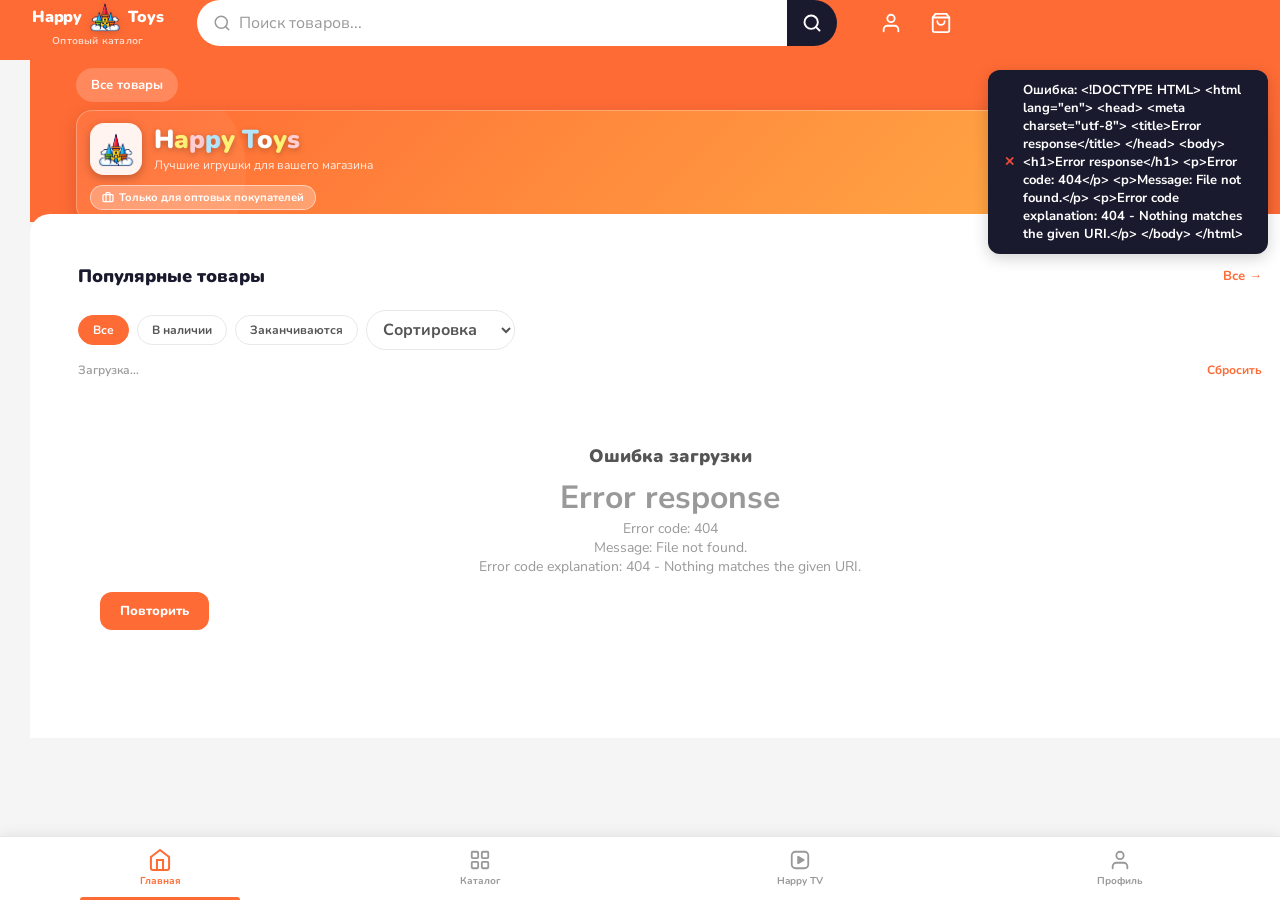
==== commit 0bd662ac: "Happy TV reels, compact home hero" ====
--- a/templates/index.html
+++ b/templates/index.html
@@ -48,7 +48,8 @@
   <link rel="preconnect" href="https://fonts.googleapis.com">
   <link rel="preconnect" href="https://fonts.gstatic.com" crossorigin>
   <link href="https://fonts.googleapis.com/css2?family=Nunito:wght@700;900&family=Nunito+Sans:wght@400;600;700&display=swap" rel="stylesheet">
-  <link rel="stylesheet" href="/static/style.css?v=1790716413">
+  <link rel="stylesheet" href="/static/style.css?v=1791052941">
+  <link rel="stylesheet" href="/static/reels.css?v=1791052941">
 </head>
 <body>
 
@@ -261,6 +262,13 @@
         <rect x="14" y="14" width="7" height="7" rx="1"/>
       </svg>
       <span>Каталог</span>
+    </button>
+    <button id="bn-reels" class="bn-btn" onclick="navigate('reels')">
+      <svg viewBox="0 0 24 24" fill="none" stroke="currentColor" stroke-width="2" stroke-linecap="round" stroke-linejoin="round">
+        <rect x="3" y="3" width="18" height="18" rx="4"/>
+        <path d="M10 8.5v7l6-3.5z" fill="currentColor"/>
+      </svg>
+      <span>Happy TV</span>
     </button>
     <button id="bn-profile" class="bn-btn" onclick="navigate('profile')">
       <svg viewBox="0 0 24 24" fill="none" stroke="currentColor" stroke-width="2" stroke-linecap="round">
@@ -301,7 +309,9 @@
     // Will be overridden by real functions in app.js
     // app.js calls window.__replayNav() at the end of init
   </script>
-  <script src="/static/app.js?v=1790716413"></script>
+  <script src="/static/app.js?v=1791052941"></script>
+  <script src="/static/tracker.js?v=1791052941" defer></script>
+  <script src="/static/reels.js?v=1791052941" defer></script>
 <script>
 // iOS Safari: reset zoom after keyboard closes
 (function(){
--- a/static/style.css
+++ b/static/style.css
@@ -3559,3 +3559,46 @@
   .rep-pdf-art { width: 110px; align-self: flex-end; margin: -6px -4px -8px 0; }
   .rep-pdf-btn { width: 100%; justify-content: center; }
 }
+
+.rep-pdf-layout { display: flex; flex-wrap: wrap; gap: 8px; margin-bottom: 10px; }
+.rep-pdf-layout label { cursor: pointer; }
+.rep-pdf-layout input { position: absolute; opacity: 0; pointer-events: none; }
+.rep-pdf-layout span {
+  display: inline-flex; align-items: baseline; gap: 6px; padding: 7px 12px; border-radius: 12px;
+  border: 2px solid #0B1250; background: rgba(255,255,255,.35); font-size: 13px; font-weight: 800;
+}
+.rep-pdf-layout small { font-size: 11px; font-weight: 700; opacity: .85; }
+.rep-pdf-layout input:checked + span { background: #fff; color: #0B1250; box-shadow: 2px 2px 0 #0B1250; }
+
+.rep-pdf-size { background: rgba(255,255,255,.22); border: 2px dashed rgba(11,18,80,.55); border-radius: 14px; padding: 12px; margin-bottom: 12px; }
+.rep-pdf-label { font-size: 13px; font-weight: 900; margin-bottom: 8px; }
+.rep-pdf-label b { font-weight: 800; opacity: .9; }
+.rep-pdf-chips { display: flex; flex-wrap: wrap; gap: 8px; }
+.rep-chip {
+  display: inline-flex; flex-direction: column; align-items: center; gap: 1px; min-width: 52px;
+  padding: 7px 13px; border-radius: 12px; border: 2px solid #0B1250; background: rgba(255,255,255,.4);
+  color: #0B1250; font-family: 'Nunito', sans-serif; font-size: 14px; font-weight: 900; cursor: pointer;
+}
+.rep-chip small { font-size: 10.5px; font-weight: 700; opacity: .85; max-width: 150px; white-space: nowrap; overflow: hidden; text-overflow: ellipsis; }
+.rep-chip.on { background: #fff; box-shadow: 2px 2px 0 #0B1250; }
+.rep-pdf-chips.parts .rep-chip { align-items: flex-start; }
+.rep-pdf-warn {
+  margin-top: 10px; background: #FFF4BF; color: #0B1250; border: 2px solid #0B1250; border-radius: 12px;
+  padding: 9px 12px; font-size: 12.5px; font-weight: 700; line-height: 1.5;
+}
+.rep-pdf-warn.strong { background: #FFE1D6; }
+
+/* ── Компактная шапка главной: ниже по высоте, всё помещается выше ── */
+.colored-zone { padding-top: 0; }
+.colored-zone .cat-scroll { padding: 8px 14px 8px; }
+.home-hero { display: flex; flex-wrap: wrap; align-items: center; gap: 8px 12px; padding: 12px 14px; margin: 0 14px 12px; border-radius: 16px; }
+.home-hero .home-hero-top { order: 1; flex: 1 1 0; min-width: 0; margin: 0; gap: 12px; }
+.home-hero .hero-stats { order: 2; flex: 0 0 auto; }
+.home-hero .hero-wholesale-row { order: 3; flex: 1 0 100%; margin: 0; }
+.home-hero-logo { width: 52px; height: 52px; padding: 6px; border-radius: 14px; }
+.hero-brand-name { font-size: 24px; }
+.hero-tagline { font-size: 12px; margin-top: 2px; }
+.hero-stats-single .hero-stat { padding: 6px 12px; border-radius: 12px; }
+.hero-stat strong { font-size: 18px; line-height: 1.1; }
+.hero-stat span { font-size: 10px; display: block; max-width: 72px; line-height: 1.15; margin: 0 auto; }
+.wholesale-badge { margin: 0; padding: 4px 11px; font-size: 11px; }
--- a/static/reels.css
+++ b/static/reels.css
@@ -0,0 +1,154 @@
+/* ═══ Happy TV — лента коротких видео ═══ */
+body.reels-on .topbar { display: none; }
+body.reels-on #mainContent { padding-bottom: 0; }
+body.reels-on { overflow: hidden; }
+
+.reels {
+  position: fixed; left: 0; right: 0; top: 0; bottom: var(--bottomnav-h, 64px);
+  background: #000; z-index: 90; overflow: hidden; color: #fff; font-family: 'Nunito', sans-serif;
+}
+.reels-scroll {
+  height: 100%; max-width: 480px; margin: 0 auto; overflow-y: auto; overscroll-behavior: contain;
+  scroll-snap-type: y mandatory; -webkit-overflow-scrolling: touch; scrollbar-width: none; background: #000;
+}
+.reels-scroll::-webkit-scrollbar { display: none; }
+
+.reel { position: relative; height: 100%; scroll-snap-align: start; scroll-snap-stop: always; overflow: hidden; background: #000; }
+.reel-media { position: absolute; inset: 0; background-size: cover; background-position: center; background-color: #111; }
+.reel-video { width: 100%; height: 100%; object-fit: cover; display: block; opacity: 0; transition: opacity .25s; background: transparent; }
+.reel.ready .reel-video { opacity: 1; }
+.reel.fit-contain .reel-video { object-fit: contain; position: relative; z-index: 1; }
+.reel.fit-contain .reel-media::before { content: ''; position: absolute; inset: -30px; background: inherit; background-size: cover; filter: blur(26px) brightness(.65); }
+.reel-spin { position: absolute; left: 50%; top: 50%; width: 38px; height: 38px; margin: -19px 0 0 -19px; border-radius: 50%;
+  border: 3px solid rgba(255,255,255,.25); border-top-color: #fff; animation: rspin .8s linear infinite; opacity: 0; transition: opacity .2s; pointer-events: none; }
+.reel.loading .reel-spin { opacity: 1; }
+.reel.ready .reel-spin { opacity: 0; }
+@keyframes rspin { to { transform: rotate(360deg); } }
+.reel-tap { position: absolute; inset: 0; z-index: 2; -webkit-tap-highlight-color: transparent; }
+.reel-grad { position: absolute; left: 0; right: 0; bottom: 0; height: 46%; z-index: 3; pointer-events: none;
+  background: linear-gradient(to top, rgba(0,0,0,.72), rgba(0,0,0,.28) 55%, transparent); }
+
+.reel-info { position: absolute; left: 14px; right: 82px; bottom: 20px; z-index: 4; pointer-events: none; }
+.reel-new { display: inline-block; background: linear-gradient(135deg, #FF6B35, #FFB347); color: #fff; font-weight: 900; font-size: 11px;
+  padding: 3px 10px; border-radius: 99px; margin-bottom: 8px; letter-spacing: .3px; box-shadow: 0 2px 8px rgba(0,0,0,.35); }
+.reel-title { font-weight: 900; font-size: 16px; line-height: 1.25; text-shadow: 0 1px 6px rgba(0,0,0,.6); }
+.reel-cap { margin-top: 4px; font-size: 13.5px; font-weight: 600; line-height: 1.4; opacity: .94; text-shadow: 0 1px 5px rgba(0,0,0,.6);
+  display: -webkit-box; -webkit-line-clamp: 2; -webkit-box-orient: vertical; overflow: hidden; pointer-events: auto; }
+.reel-cap.open { -webkit-line-clamp: unset; max-height: 36vh; overflow-y: auto; }
+
+.reel-actions { position: absolute; right: 8px; bottom: 26px; z-index: 5; display: grid; gap: 16px; justify-items: center; }
+.ra { display: grid; justify-items: center; gap: 3px; color: #fff; background: none; border: 0; cursor: pointer; font-family: inherit; min-width: 56px; padding: 2px; }
+.ra .ico { width: 46px; height: 46px; border-radius: 50%; display: grid; place-items: center; background: rgba(0,0,0,.38); backdrop-filter: blur(6px); transition: transform .15s, background .15s; }
+.ra svg { width: 25px; height: 25px; }
+.ra b { font-size: 12.5px; font-weight: 800; text-shadow: 0 1px 4px rgba(0,0,0,.7); }
+.ra:active .ico { transform: scale(.88); }
+.ra.like.on .ico { background: rgba(255,59,100,.9); animation: rpop .35s ease; }
+.ra.like.on svg { fill: #fff; }
+.ra.static { cursor: default; }
+@keyframes rpop { 40% { transform: scale(1.25); } }
+
+.reel-bar { position: absolute; left: 0; right: 0; bottom: 0; height: 3px; z-index: 6; background: rgba(255,255,255,.22); }
+.reel-bar i { display: block; height: 100%; width: 0; background: #fff; }
+.reel-pause { position: absolute; left: 50%; top: 50%; z-index: 4; width: 76px; height: 76px; margin: -38px 0 0 -38px; border-radius: 50%;
+  background: rgba(0,0,0,.45); display: grid; place-items: center; opacity: 0; transform: scale(.7); pointer-events: none; transition: .2s; }
+.reel-pause svg { width: 34px; height: 34px; fill: #fff; }
+.reel.paused .reel-pause { opacity: 1; transform: none; }
+.reel-heart { position: absolute; left: 50%; top: 50%; z-index: 7; font-size: 96px; margin: -58px 0 0 -48px; opacity: 0; pointer-events: none; filter: drop-shadow(0 4px 14px rgba(0,0,0,.4)); }
+.reel-heart.go { animation: rheart .8s ease; }
+@keyframes rheart { 0% { opacity: 0; transform: scale(.4); } 20% { opacity: 1; transform: scale(1.15); } 70% { opacity: 1; transform: scale(1); } 100% { opacity: 0; transform: scale(1.1) translateY(-20px); } }
+
+.reels-top { position: absolute; left: 0; right: 0; top: 0; z-index: 8; pointer-events: none; display: flex; justify-content: space-between; align-items: center;
+  padding: calc(env(safe-area-inset-top, 0px) + 12px) 14px 8px; max-width: 480px; margin: 0 auto; }
+.reels-brand { font-weight: 900; font-size: 18px; letter-spacing: .2px; text-shadow: 0 2px 8px rgba(0,0,0,.6); }
+.reels-brand span { color: #FFB347; }
+.reels-mute { pointer-events: auto; width: 40px; height: 40px; border-radius: 50%; border: 0; background: rgba(0,0,0,.4); color: #fff; display: grid; place-items: center; cursor: pointer; backdrop-filter: blur(6px); }
+.reels-mute svg { width: 21px; height: 21px; }
+.reels-hint { position: absolute; left: 50%; bottom: 120px; transform: translateX(-50%); z-index: 9; background: rgba(0,0,0,.6); padding: 8px 16px; border-radius: 99px; font-weight: 800; font-size: 13px; pointer-events: none; animation: rhint 3.4s ease forwards; }
+@keyframes rhint { 0%, 80% { opacity: 1; } 100% { opacity: 0; } }
+
+.reel-end, .reels-empty { height: 100%; display: grid; place-content: center; justify-items: center; gap: 12px; text-align: center; padding: 30px; scroll-snap-align: start; background: radial-gradient(500px 300px at 50% 30%, rgba(255,107,53,.35), #0b0b12 70%); }
+.reel-end h3, .reels-empty h3 { font-size: 21px; font-weight: 900; }
+.reel-end p, .reels-empty p { opacity: .8; font-weight: 600; max-width: 280px; }
+.reel-end .big, .reels-empty .big { font-size: 54px; }
+.rbtn { background: linear-gradient(135deg, #FF6B35, #FFB347); color: #fff; font-weight: 900; font-size: 15px; border: 0; border-radius: 14px; padding: 12px 24px; cursor: pointer; font-family: inherit; box-shadow: 0 8px 22px rgba(255,107,53,.4); }
+.reels-load { height: 100%; display: grid; place-items: center; }
+.reels-load .spin { width: 42px; height: 42px; border-radius: 50%; border: 4px solid rgba(255,255,255,.2); border-top-color: #FF6B35; animation: rspin .8s linear infinite; }
+
+/* комментарии */
+.rc-back { position: absolute; inset: 0; z-index: 20; background: rgba(0,0,0,.5); }
+.rc-sheet { position: absolute; left: 0; right: 0; bottom: 0; z-index: 21; max-width: 480px; margin: 0 auto; height: 68%; background: #fff; color: #1A1A2E; border-radius: 20px 20px 0 0; display: flex; flex-direction: column; animation: rup .25s ease; }
+@keyframes rup { from { transform: translateY(40px); opacity: 0; } to { transform: none; opacity: 1; } }
+.rc-head { display: flex; justify-content: space-between; align-items: center; padding: 14px 16px 10px; font-weight: 900; font-size: 15px; border-bottom: 1px solid #eee; }
+.rc-x { border: 0; background: #f2f2f4; width: 32px; height: 32px; border-radius: 50%; font-size: 15px; cursor: pointer; }
+.rc-list { flex: 1; overflow-y: auto; padding: 8px 16px; -webkit-overflow-scrolling: touch; }
+.rc-item { display: grid; grid-template-columns: 36px 1fr auto; gap: 10px; padding: 10px 0; align-items: start; }
+.rc-av { width: 36px; height: 36px; border-radius: 50%; background: linear-gradient(135deg, #FF6B35, #FFB347); color: #fff; display: grid; place-items: center; font-weight: 900; }
+.rc-au { font-weight: 800; font-size: 13px; } .rc-au small { color: #999; font-weight: 600; margin-left: 6px; }
+.rc-tx { font-size: 14px; line-height: 1.4; margin-top: 2px; word-break: break-word; }
+.rc-del { border: 0; background: none; color: #bbb; cursor: pointer; font-size: 16px; padding: 4px; }
+.rc-empty { text-align: center; color: #999; font-weight: 700; padding: 40px 10px; }
+.rc-form { display: flex; gap: 8px; padding: 10px 12px calc(10px + env(safe-area-inset-bottom, 0px)); border-top: 1px solid #eee; }
+.rc-form input { flex: 1; font-size: 16px; padding: 11px 14px; border-radius: 22px; border: 1.5px solid #e5e5ea; outline: none; font-family: inherit; }
+.rc-form input:focus { border-color: #FF6B35; }
+.rc-form button { border: 0; background: #FF6B35; color: #fff; width: 44px; border-radius: 50%; font-size: 18px; cursor: pointer; }
+.rc-login { padding: 14px; text-align: center; border-top: 1px solid #eee; font-weight: 700; color: #666; }
+.rc-login button { margin-top: 8px; }
+
+/* ═══ Раздел «Видео» в админке ═══ */
+.rva { background: #fff; border-radius: 18px; padding: 18px; margin-bottom: 18px; box-shadow: 0 2px 12px rgba(0,0,0,.08); border: 2px solid #1A1A2E; }
+.rva-h { display: flex; align-items: center; justify-content: space-between; gap: 10px; margin-bottom: 4px; }
+.rva-h h3 { font-size: 18px; font-weight: 900; font-family: 'Nunito', sans-serif; }
+.rva-sub { color: #777; font-size: 12.5px; font-weight: 600; margin-bottom: 14px; line-height: 1.5; }
+.rva-drop { border: 2px dashed #FF6B35; background: #fff7f2; border-radius: 16px; padding: 22px 14px; text-align: center; cursor: pointer; transition: .15s; }
+.rva-drop:hover, .rva-drop.over { background: #ffefe5; }
+.rva-drop b { display: block; font-size: 15px; color: #FF6B35; font-weight: 900; margin-bottom: 4px; }
+.rva-drop span { font-size: 12px; color: #888; font-weight: 600; }
+.rva-file { display: none; margin-top: 12px; background: #f6f6f8; border-radius: 12px; padding: 10px 12px; font-size: 13px; font-weight: 700; }
+.rva-file.on { display: block; }
+.rva-file small { display: block; color: #888; font-weight: 600; margin-top: 2px; }
+.rva-in { width: 100%; margin-top: 10px; font-size: 16px; padding: 11px 13px; border-radius: 12px; border: 1.5px solid #e2e2e8; font-family: inherit; outline: none; }
+.rva-in:focus { border-color: #FF6B35; }
+.rva-btn { margin-top: 12px; width: 100%; padding: 13px; border: 0; border-radius: 14px; font-weight: 900; font-size: 15px; font-family: inherit; color: #fff; cursor: pointer; background: linear-gradient(135deg, #FF6B35, #FFB347); }
+.rva-btn:disabled { opacity: .55; cursor: progress; }
+.rva-prog { margin-top: 12px; display: none; }
+.rva-prog.on { display: block; }
+.rva-bar { height: 10px; background: #eee; border-radius: 99px; overflow: hidden; }
+.rva-bar i { display: block; height: 100%; width: 0; background: linear-gradient(90deg, #FF6B35, #FFB347); transition: width .3s; }
+.rva-bar i.pulse { animation: rvap 1.2s ease-in-out infinite; width: 100% !important; opacity: .5; }
+@keyframes rvap { 50% { opacity: 1; } }
+.rva-msg { margin-top: 6px; font-size: 12.5px; font-weight: 800; color: #555; }
+.rva-msg.err { color: #d32f2f; } .rva-msg.ok { color: #2e7d32; }
+.rva-list { display: grid; grid-template-columns: repeat(auto-fill, minmax(230px, 1fr)); gap: 14px; margin-top: 18px; }
+.rva-card { border: 1.5px solid #ececf0; border-radius: 16px; overflow: hidden; background: #fff; display: flex; flex-direction: column; }
+.rva-card.off { opacity: .6; }
+.rva-poster { position: relative; aspect-ratio: 9 / 12; background: #111 center/cover no-repeat; }
+.rva-poster .dur { position: absolute; right: 8px; bottom: 8px; background: rgba(0,0,0,.65); color: #fff; font-size: 11px; font-weight: 800; padding: 2px 8px; border-radius: 99px; }
+.rva-poster .st { position: absolute; left: 8px; top: 8px; font-size: 11px; font-weight: 900; padding: 3px 9px; border-radius: 99px; background: #2e7d32; color: #fff; }
+.rva-poster .st.off { background: #777; }
+.rva-poster .play { position: absolute; inset: 0; display: grid; place-items: center; background: rgba(0,0,0,.18); color: #fff; font-size: 38px; cursor: pointer; border: 0; }
+.rva-poster video { position: absolute; inset: 0; width: 100%; height: 100%; object-fit: cover; background: #000; }
+.rva-body { padding: 10px 12px 12px; display: grid; gap: 8px; }
+.rva-t { font-weight: 900; font-size: 14px; line-height: 1.25; word-break: break-word; }
+.rva-d { color: #999; font-size: 11.5px; font-weight: 700; }
+.rva-stats { display: grid; grid-template-columns: repeat(3, 1fr); gap: 6px; }
+.rva-s { background: #f6f6f8; border-radius: 10px; padding: 6px 4px; text-align: center; }
+.rva-s b { display: block; font-size: 16px; font-weight: 900; font-family: 'Nunito', sans-serif; }
+.rva-s span { font-size: 10.5px; color: #888; font-weight: 700; }
+.rva-split { font-size: 11px; color: #888; font-weight: 700; text-align: center; margin-top: -2px; }
+.rva-acts { display: flex; gap: 6px; flex-wrap: wrap; }
+.rva-acts button { flex: 1; min-width: 70px; border: 1.5px solid #e2e2e8; background: #fff; border-radius: 10px; padding: 7px 8px; font-weight: 800; font-size: 12px; cursor: pointer; font-family: inherit; }
+.rva-acts button.del { color: #d32f2f; border-color: #f3c7c7; }
+.rva-cm { display: grid; gap: 6px; max-height: 220px; overflow: auto; border-top: 1px dashed #ddd; padding-top: 8px; }
+.rva-c { background: #f6f6f8; border-radius: 10px; padding: 7px 9px; font-size: 12.5px; display: grid; grid-template-columns: 1fr auto; gap: 8px; }
+.rva-c b { font-weight: 900; } .rva-c small { display: block; color: #999; font-weight: 600; }
+.rva-c button { border: 0; background: none; color: #d32f2f; cursor: pointer; font-size: 14px; }
+.rva-empty { text-align: center; color: #999; font-weight: 700; padding: 26px 10px; grid-column: 1 / -1; }
+
+@media (max-width: 560px) {
+  .rva-list { grid-template-columns: 1fr; }
+  .rva-card { flex-direction: row; }
+  .rva-poster { width: 116px; flex: none; aspect-ratio: auto; min-height: 190px; }
+  .rva-body { flex: 1; min-width: 0; padding: 10px; }
+  .rva-acts button { min-width: 0; padding: 7px 4px; font-size: 11.5px; }
+  .rva-s span { font-size: 9.5px; }
+}
